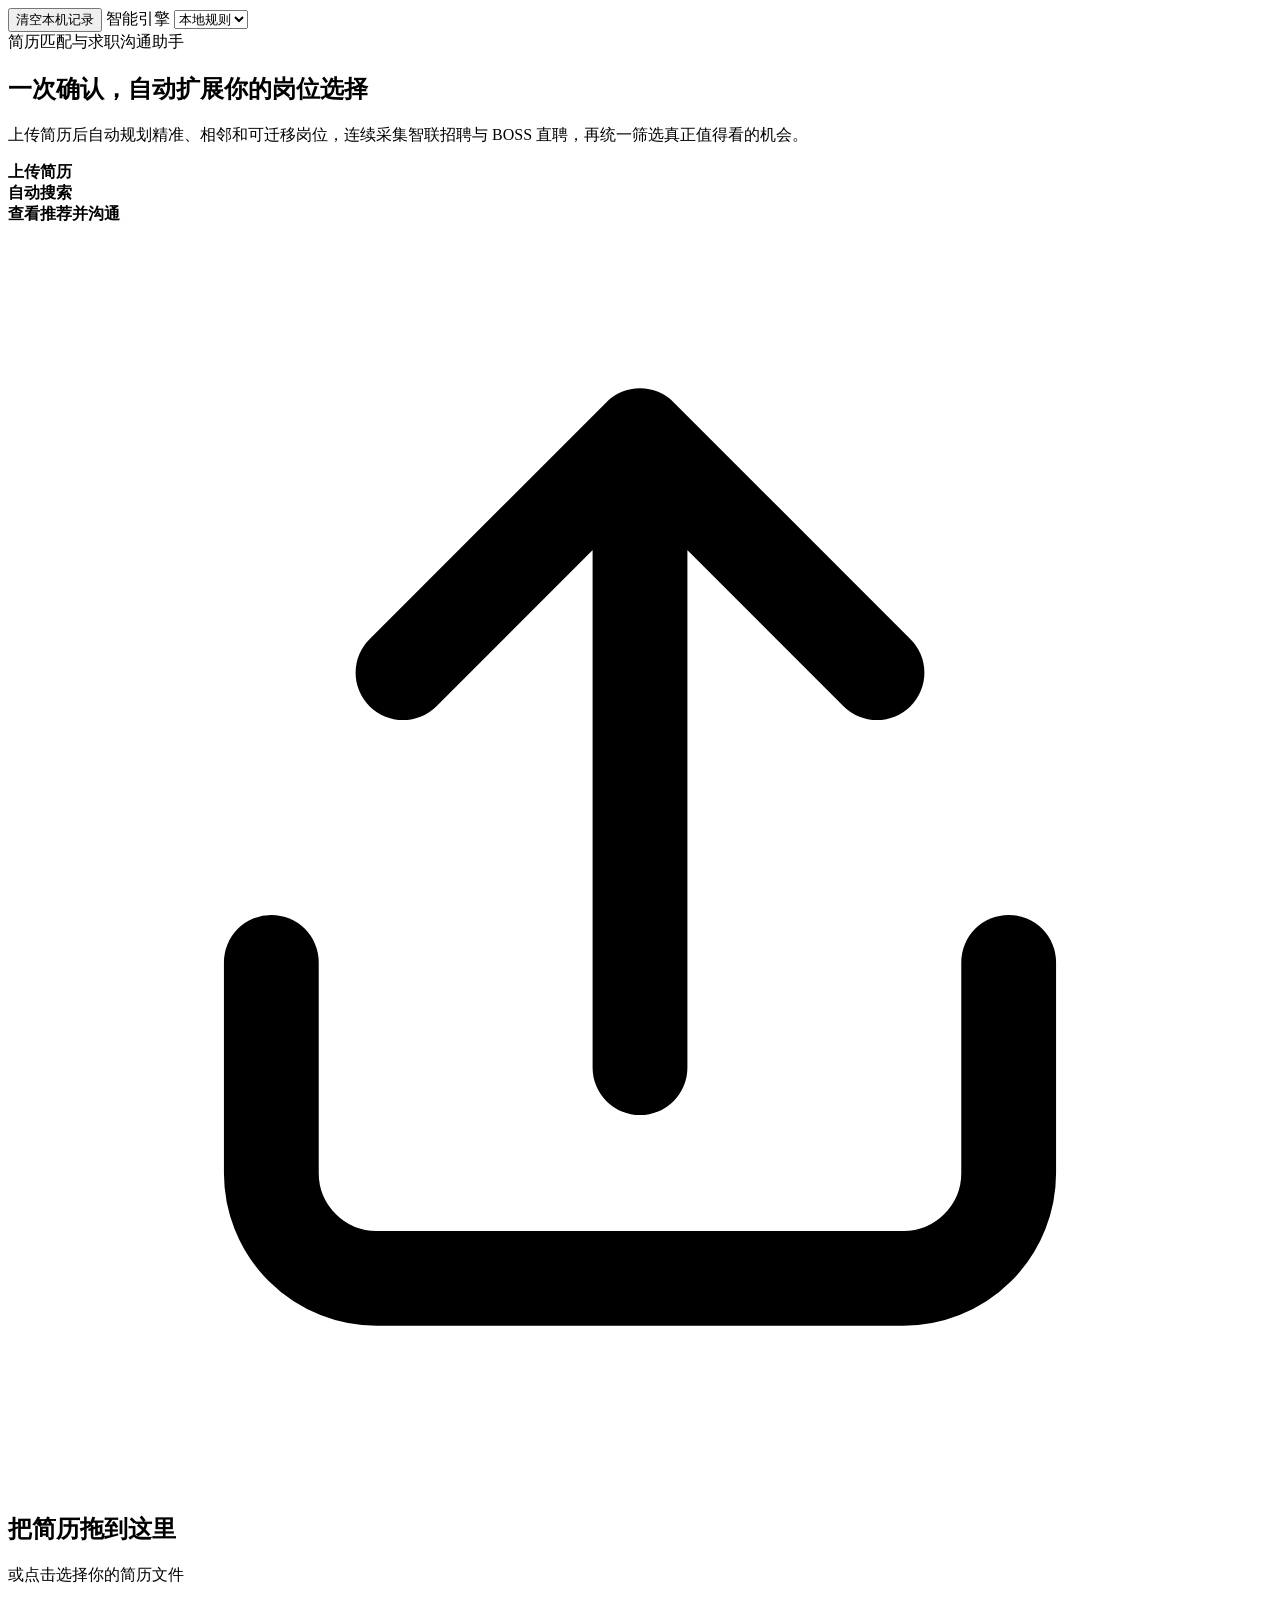
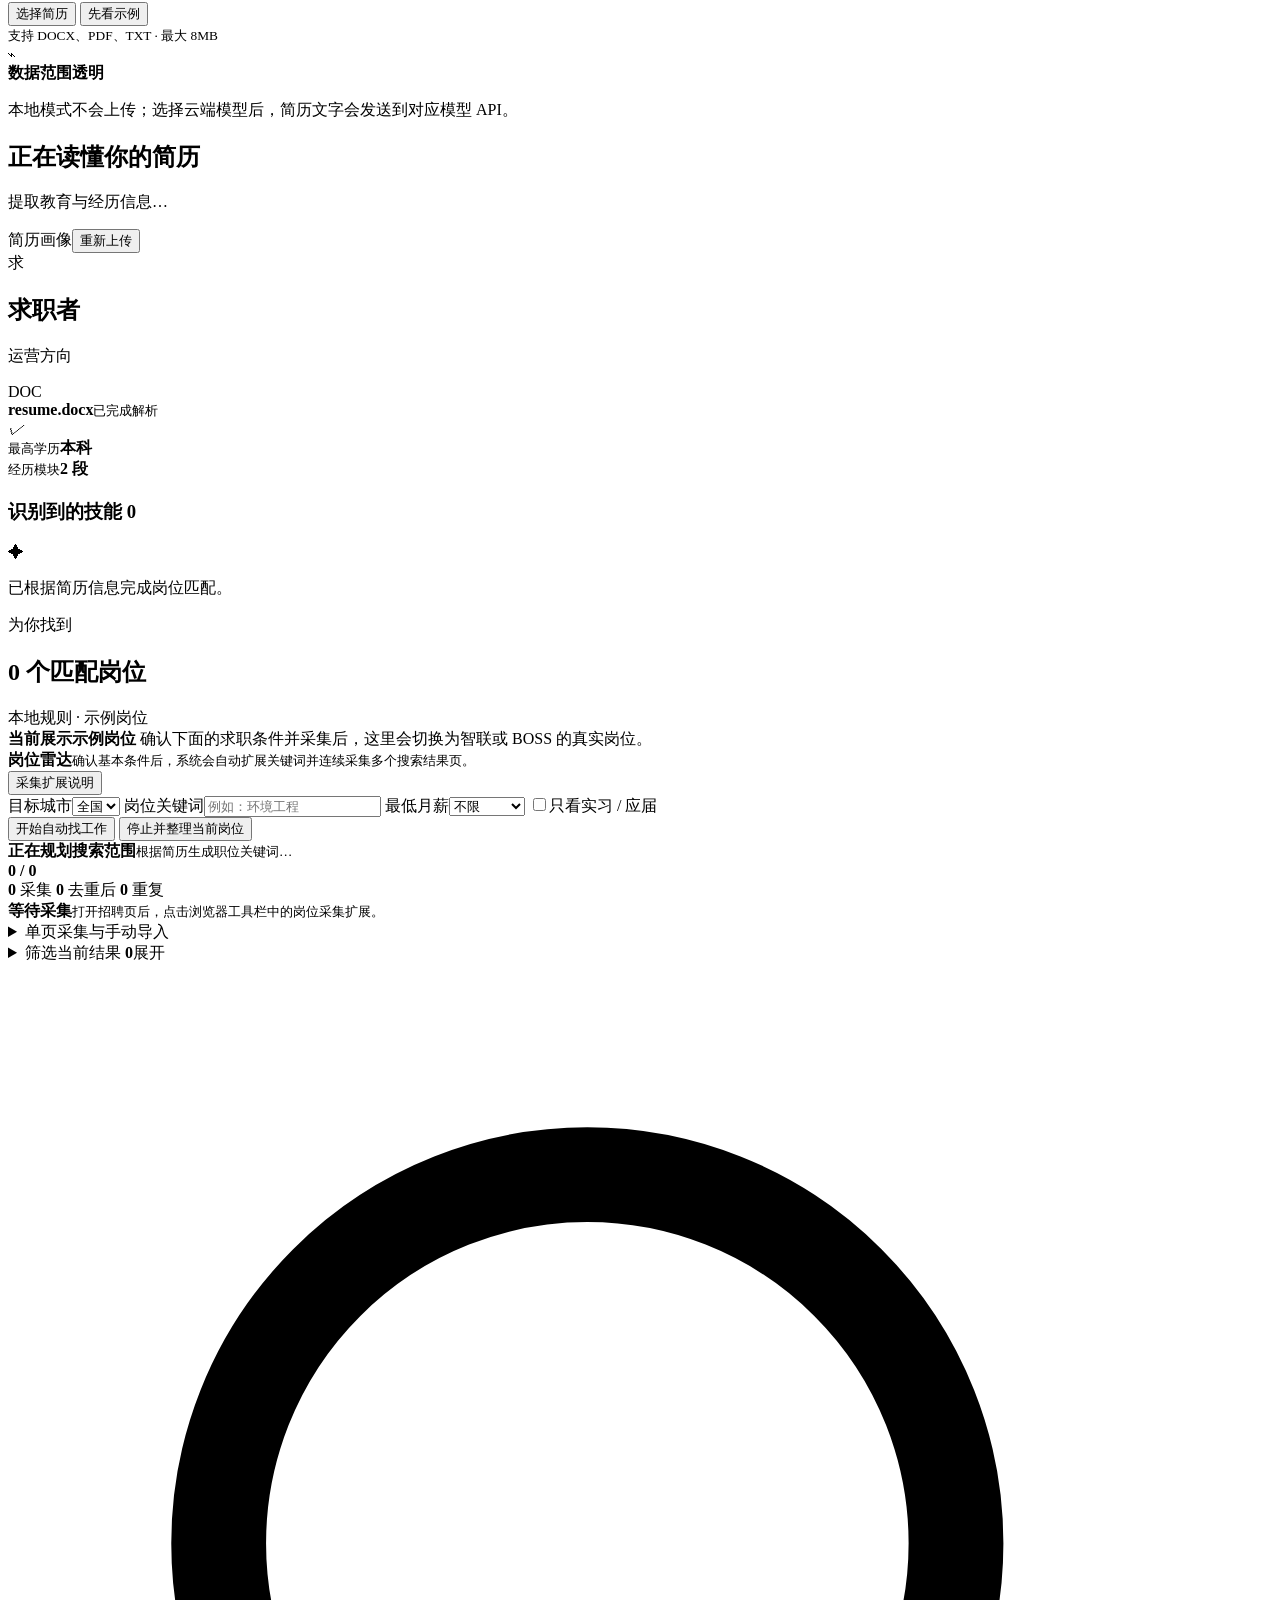
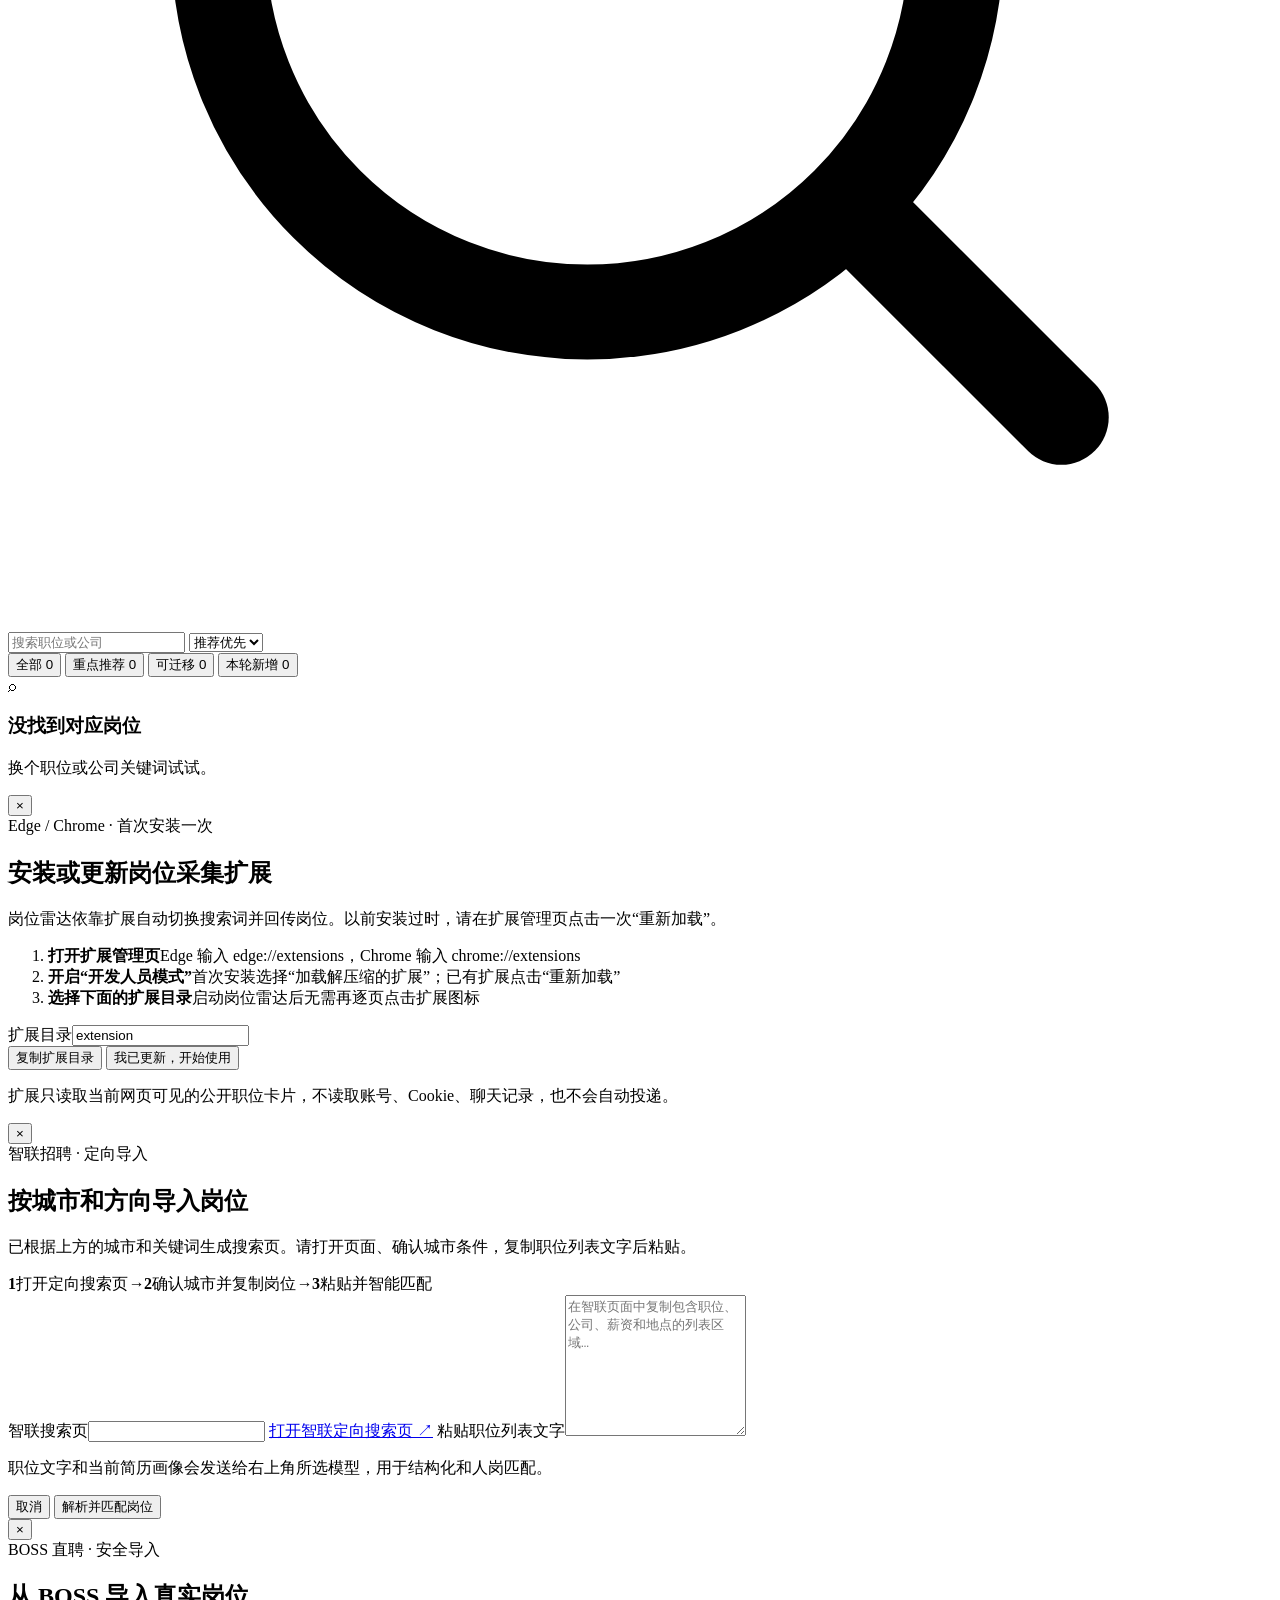
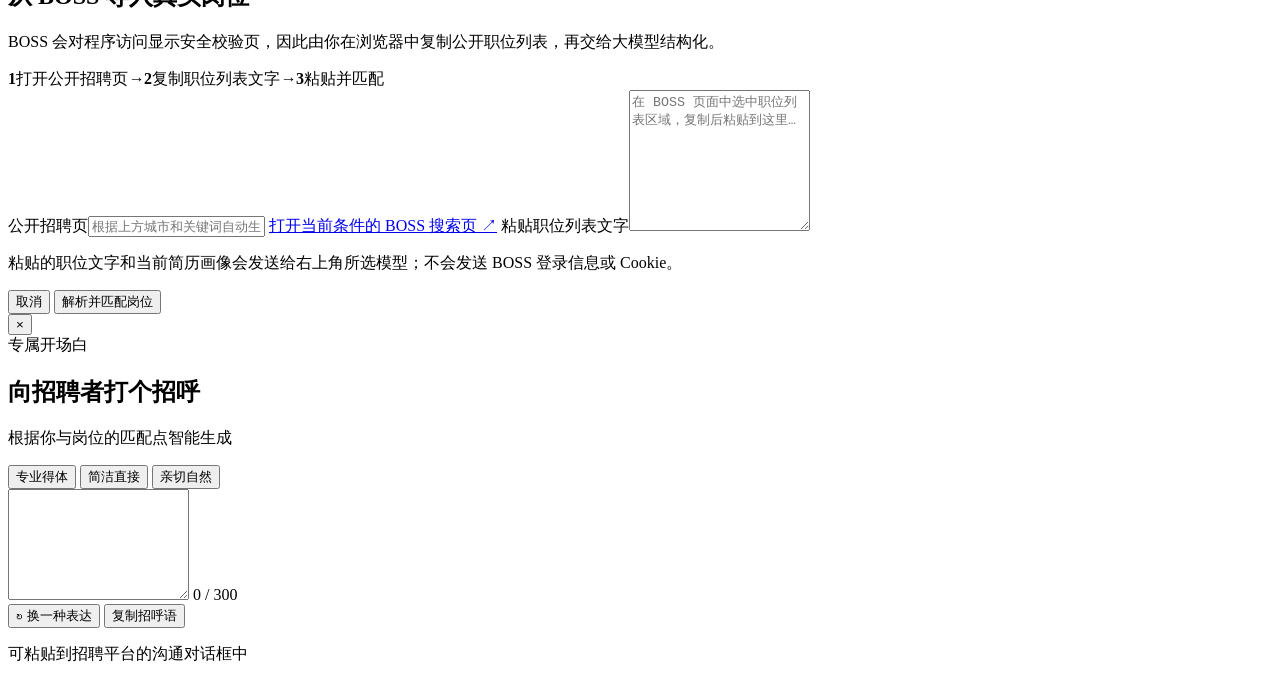
==== static/index.html @ e2d4c9f2 "初始提交：职得简历岗位匹配助手" ====
<!doctype html>
<html lang="zh-CN">
<head>
  <meta charset="UTF-8">
  <meta name="viewport" content="width=device-width, initial-scale=1.0">
  <meta name="description" content="上传简历，智能匹配岗位并生成招聘平台招呼语。">
  <title>职得 · 简历岗位匹配助手</title>
  <link rel="stylesheet" href="/styles.css">
</head>
<body>
  <header class="topbar">
    <button class="topbar-action hidden" id="clearWorkspace" type="button">清空本机记录</button>
    <label class="model-control" title="选择用于简历分析和文案生成的引擎">
      <span class="status-dot" id="modelStatusDot"></span>
      <span>智能引擎</span>
      <select id="providerSelect" aria-label="智能引擎">
        <option value="local">本地规则</option>
      </select>
    </label>
  </header>

  <main>
    <section class="hero" id="hero">
      <div class="eyebrow">简历匹配与求职沟通助手</div>
      <h1>一次确认，自动扩展你的岗位选择</h1>
      <p>上传简历后自动规划精准、相邻和可迁移岗位，连续采集智联招聘与 BOSS 直聘，再统一筛选真正值得看的机会。</p>
      <div class="steps" aria-label="使用步骤">
        <div class="step active"><b>上传简历</b></div>
        <i></i>
        <div class="step"><b>自动搜索</b></div>
        <i></i>
        <div class="step"><b>查看推荐并沟通</b></div>
      </div>
    </section>

    <section class="upload-shell" id="uploadSection">
      <div class="upload-card" id="dropZone">
        <input id="fileInput" type="file" accept=".docx,.pdf,.txt" hidden>
        <div class="upload-icon">
          <svg viewBox="0 0 24 24" fill="none" aria-hidden="true"><path d="M12 16V4m0 0L7.5 8.5M12 4l4.5 4.5M5 14v4a2 2 0 002 2h10a2 2 0 002-2v-4" stroke="currentColor" stroke-width="1.8" stroke-linecap="round" stroke-linejoin="round"/></svg>
        </div>
        <h2>把简历拖到这里</h2>
        <p>或点击选择你的简历文件</p>
        <div class="upload-actions">
          <button class="primary-button" id="chooseFile" type="button">选择简历</button>
          <button class="demo-button" id="tryDemo" type="button">先看示例</button>
        </div>
        <small>支持 DOCX、PDF、TXT · 最大 8MB</small>
      </div>
      <div class="privacy-strip">
        <span>⌁</span>
        <div><b>数据范围透明</b><p id="privacyText">本地模式不会上传；选择云端模型后，简历文字会发送到对应模型 API。</p></div>
      </div>
    </section>

    <section class="loading-panel hidden" id="loadingPanel" aria-live="polite">
      <div class="loader-orbit"><span></span></div>
      <h2>正在读懂你的简历</h2>
      <p id="loadingText">提取教育与经历信息…</p>
      <div class="loading-bar"><i></i></div>
    </section>

    <section class="workspace hidden" id="workspace">
      <aside class="profile-card">
        <div class="profile-topline"><span>简历画像</span><button id="replaceFile" type="button">重新上传</button></div>
        <div class="person">
          <div class="avatar" id="avatar">求</div>
          <div><h2 id="profileName">求职者</h2><p id="profileTarget">运营方向</p></div>
        </div>
        <div class="file-chip"><span id="fileType">DOC</span><div><b id="profileFile">resume.docx</b><small>已完成解析</small></div><i>✓</i></div>
        <div class="profile-grid">
          <div><small>最高学历</small><b id="profileEducation">本科</b></div>
          <div><small>经历模块</small><b><span id="experienceCount">2</span> 段</b></div>
        </div>
        <div class="profile-section">
          <h3>识别到的技能 <span id="skillCount">0</span></h3>
          <div class="skill-list" id="skillList"></div>
        </div>
        <div class="profile-tip"><span>✦</span><p id="profileTip">已根据简历信息完成岗位匹配。</p></div>
      </aside>

      <div class="results">
        <div class="results-header">
          <div><p>为你找到</p><h2><span id="jobCount">0</span> 个匹配岗位</h2></div>
          <div class="source-pill" id="enginePill"><span class="status-dot"></span> 本地规则 · 示例岗位</div>
        </div>
        <div class="source-notice sample" id="sourceNotice" role="status">
          <b>当前展示示例岗位</b>
          <span>确认下面的求职条件并采集后，这里会切换为智联或 BOSS 的真实岗位。</span>
        </div>
        <div class="live-source">
          <div class="live-source-head">
            <div><b>岗位雷达</b><small>确认基本条件后，系统会自动扩展关键词并连续采集多个搜索结果页。</small></div>
            <button class="text-button" id="showExtensionGuide" type="button">采集扩展说明</button>
          </div>
          <div class="preference-grid">
            <label><span>目标城市</span><select id="targetCity">
              <option value="全国">全国</option><option value="北京">北京</option><option value="上海">上海</option>
              <option value="广州">广州</option><option value="深圳">深圳</option><option value="杭州">杭州</option>
              <option value="成都">成都</option><option value="重庆">重庆</option><option value="武汉">武汉</option>
              <option value="南京">南京</option><option value="苏州">苏州</option><option value="天津">天津</option><option value="西安">西安</option>
            </select></label>
            <label><span>岗位关键词</span><input id="jobKeyword" placeholder="例如：环境工程"></label>
            <label><span>最低月薪</span><select id="minSalaryPreference">
              <option value="0">不限</option><option value="3">3K 以上</option><option value="5">5K 以上</option>
              <option value="8">8K 以上</option><option value="10">10K 以上</option><option value="15">15K 以上</option>
            </select></label>
            <label class="fresh-filter quick-filter"><input id="freshFilter" type="checkbox"><i></i><span>只看实习 / 应届</span></label>
          </div>
          <div class="radar-actions">
            <button class="radar-start-button" id="startRadar" type="button">开始自动找工作</button>
            <button class="secondary-button hidden" id="stopRadar" type="button">停止并整理当前岗位</button>
          </div>
        </div>
        <section class="radar-panel hidden" id="radarPanel" aria-live="polite">
          <div class="radar-progress-head">
            <div><b id="radarTitle">正在规划搜索范围</b><small id="radarDetail">根据简历生成职位关键词…</small></div>
            <strong id="radarProgressText">0 / 0</strong>
          </div>
          <div class="radar-progress"><i id="radarProgressBar"></i></div>
          <div class="radar-stats">
            <span><b id="radarCollected">0</b> 采集</span>
            <span><b id="radarUnique">0</b> 去重后</span>
            <span><b id="radarDuplicates">0</b> 重复</span>
          </div>
          <div class="radar-plan" id="radarPlan"></div>
        </section>
        <div class="capture-status hidden" id="captureStatus">
          <span class="capture-dot"></span>
          <div><b id="captureStatusTitle">等待采集</b><small id="captureStatusText">打开招聘页后，点击浏览器工具栏中的岗位采集扩展。</small></div>
        </div>
        <details class="manual-source">
          <summary>单页采集与手动导入</summary>
          <div class="single-capture-actions">
            <button class="zhaopin-button" id="discoverZhaopin" type="button">只采集当前智联搜索</button>
            <button class="boss-button" id="openBossImport" type="button">只采集当前 BOSS 搜索</button>
          </div>
          <div class="manual-actions">
            <button id="manualZhaopinText" type="button">粘贴智联职位文字</button>
            <button id="manualBossText" type="button">粘贴 BOSS 职位文字</button>
          </div>
          <div><label class="live-url"><input id="zhaopinUrl" placeholder="https://www.zhaopin.com/zhaopin/…/" aria-label="智联招聘公开职位列表页"></label><button id="importZhaopin" type="button">导入智联公开页</button></div>
        </details>
        <details class="filter-panel">
          <summary><span>筛选当前结果 <b id="activeFilterCount" class="hidden">0</b></span><span>展开</span></summary>
          <div class="filter-grid">
            <label><span>工作地点</span><select id="locationFilter"><option value="all">全部地点</option></select></label>
            <label><span>学历要求</span><select id="educationFilter"><option value="all">全部学历</option></select></label>
            <label><span>经验要求</span><select id="experienceFilter"><option value="all">全部经验</option></select></label>
            <button id="resetFilters" type="button">重置结果筛选</button>
          </div>
        </details>
        <div class="toolbar">
          <label class="search-box">
            <svg viewBox="0 0 24 24" fill="none" aria-hidden="true"><circle cx="11" cy="11" r="7" stroke="currentColor" stroke-width="1.8"/><path d="M16 16l4 4" stroke="currentColor" stroke-width="1.8" stroke-linecap="round"/></svg>
            <input id="searchInput" placeholder="搜索职位或公司" aria-label="搜索职位或公司">
          </label>
          <select id="sortSelect" aria-label="结果排序"><option value="score">推荐优先</option><option value="latest">最近采集</option></select>
        </div>
        <div class="result-tabs" id="resultTabs" aria-label="岗位分组">
          <button class="active" data-view="all" type="button">全部 <span id="allJobCount">0</span></button>
          <button data-view="strong" type="button">重点推荐 <span id="strongJobCount">0</span></button>
          <button data-view="transferable" type="button">可迁移 <span id="transferJobCount">0</span></button>
          <button data-view="new" type="button">本轮新增 <span id="newJobCount">0</span></button>
        </div>
        <div class="job-list" id="jobList"></div>
        <div class="empty-state hidden" id="emptyState"><span>⌕</span><h3>没找到对应岗位</h3><p id="emptyHint">换个职位或公司关键词试试。</p></div>
      </div>
    </section>
  </main>

  <div class="toast" id="toast" role="status"></div>

  <div class="modal-backdrop hidden" id="extensionModal" role="dialog" aria-modal="true" aria-labelledby="extensionModalTitle">
    <div class="modal extension-modal">
      <button class="modal-close" id="extensionModalClose" type="button" aria-label="关闭扩展说明">×</button>
      <div class="modal-kicker extension-kicker">Edge / Chrome · 首次安装一次</div>
      <h2 id="extensionModalTitle">安装或更新岗位采集扩展</h2>
      <p class="modal-subtitle">岗位雷达依靠扩展自动切换搜索词并回传岗位。以前安装过时，请在扩展管理页点击一次“重新加载”。</p>
      <ol class="extension-steps">
        <li><b>打开扩展管理页</b><span>Edge 输入 edge://extensions，Chrome 输入 chrome://extensions</span></li>
        <li><b>开启“开发人员模式”</b><span>首次安装选择“加载解压缩的扩展”；已有扩展点击“重新加载”</span></li>
        <li><b>选择下面的扩展目录</b><span>启动岗位雷达后无需再逐页点击扩展图标</span></li>
      </ol>
      <label class="extension-path"><span>扩展目录</span><input id="extensionPath" readonly value="extension"></label>
      <div class="modal-actions">
        <button class="secondary-button" id="copyExtensionPath" type="button">复制扩展目录</button>
        <button class="primary-button" id="extensionInstalled" type="button">我已更新，开始使用</button>
      </div>
      <p class="boss-privacy">扩展只读取当前网页可见的公开职位卡片，不读取账号、Cookie、聊天记录，也不会自动投递。</p>
    </div>
  </div>

  <div class="modal-backdrop hidden" id="zhaopinModal" role="dialog" aria-modal="true" aria-labelledby="zhaopinModalTitle">
    <div class="modal boss-modal">
      <button class="modal-close" id="zhaopinModalClose" type="button" aria-label="关闭智联导入">×</button>
      <div class="modal-kicker zhaopin-kicker">智联招聘 · 定向导入</div>
      <h2 id="zhaopinModalTitle">按城市和方向导入岗位</h2>
      <p class="modal-subtitle">已根据上方的城市和关键词生成搜索页。请打开页面、确认城市条件，复制职位列表文字后粘贴。</p>
      <div class="boss-steps zhaopin-steps">
        <span><b>1</b>打开定向搜索页</span><i>→</i><span><b>2</b>确认城市并复制岗位</span><i>→</i><span><b>3</b>粘贴并智能匹配</span>
      </div>
      <label class="boss-field"><span>智联搜索页</span><input id="zhaopinSearchUrl" readonly></label>
      <a class="open-boss-link zhaopin-link" id="openZhaopinSearch" href="#" target="_blank" rel="noopener">打开智联定向搜索页 ↗</a>
      <label class="boss-field"><span>粘贴职位列表文字</span><textarea id="zhaopinPageText" rows="9" placeholder="在智联页面中复制包含职位、公司、薪资和地点的列表区域…"></textarea></label>
      <p class="boss-privacy">职位文字和当前简历画像会发送给右上角所选模型，用于结构化和人岗匹配。</p>
      <div class="modal-actions">
        <button class="secondary-button" id="cancelZhaopinImport" type="button">取消</button>
        <button class="primary-button zhaopin-confirm" id="confirmZhaopinImport" type="button">解析并匹配岗位</button>
      </div>
    </div>
  </div>

  <div class="modal-backdrop hidden" id="bossModal" role="dialog" aria-modal="true" aria-labelledby="bossModalTitle">
    <div class="modal boss-modal">
      <button class="modal-close" id="bossModalClose" type="button" aria-label="关闭 BOSS 导入">×</button>
      <div class="modal-kicker">BOSS 直聘 · 安全导入</div>
      <h2 id="bossModalTitle">从 BOSS 导入真实岗位</h2>
      <p class="modal-subtitle">BOSS 会对程序访问显示安全校验页，因此由你在浏览器中复制公开职位列表，再交给大模型结构化。</p>
      <div class="boss-steps">
        <span><b>1</b>打开公开招聘页</span><i>→</i><span><b>2</b>复制职位列表文字</span><i>→</i><span><b>3</b>粘贴并匹配</span>
      </div>
      <label class="boss-field"><span>公开招聘页</span><input id="bossUrl" placeholder="根据上方城市和关键词自动生成"></label>
      <a class="open-boss-link" id="openBossPage" href="#" target="_blank" rel="noopener">打开当前条件的 BOSS 搜索页 ↗</a>
      <label class="boss-field"><span>粘贴职位列表文字</span><textarea id="bossPageText" rows="9" placeholder="在 BOSS 页面中选中职位列表区域，复制后粘贴到这里…"></textarea></label>
      <p class="boss-privacy">粘贴的职位文字和当前简历画像会发送给右上角所选模型；不会发送 BOSS 登录信息或 Cookie。</p>
      <div class="modal-actions">
        <button class="secondary-button" id="cancelBossImport" type="button">取消</button>
        <button class="primary-button boss-confirm" id="confirmBossImport" type="button">解析并匹配岗位</button>
      </div>
    </div>
  </div>

  <div class="modal-backdrop hidden" id="greetingModal" role="dialog" aria-modal="true" aria-labelledby="modalTitle">
    <div class="modal">
      <button class="modal-close" id="modalClose" type="button" aria-label="关闭">×</button>
      <div class="modal-kicker">专属开场白</div>
      <h2 id="modalTitle">向招聘者打个招呼</h2>
      <p class="modal-subtitle" id="modalJob">根据你与岗位的匹配点智能生成</p>
      <div class="tone-tabs" id="toneTabs">
        <button class="active" data-tone="professional">专业得体</button>
        <button data-tone="direct">简洁直接</button>
        <button data-tone="warm">亲切自然</button>
      </div>
      <div class="greeting-editor">
        <textarea id="greetingText" rows="7" maxlength="300"></textarea>
        <span id="charCount">0 / 300</span>
      </div>
      <div class="match-basis" id="matchBasis"></div>
      <div class="modal-actions">
        <button class="secondary-button" id="regenerate" type="button">↻ 换一种表达</button>
        <button class="primary-button copy-button" id="copyGreeting" type="button">复制招呼语</button>
      </div>
      <p class="platform-note" id="platformNote">可粘贴到招聘平台的沟通对话框中</p>
    </div>
  </div>

  <script src="/app.js"></script>
</body>
</html>
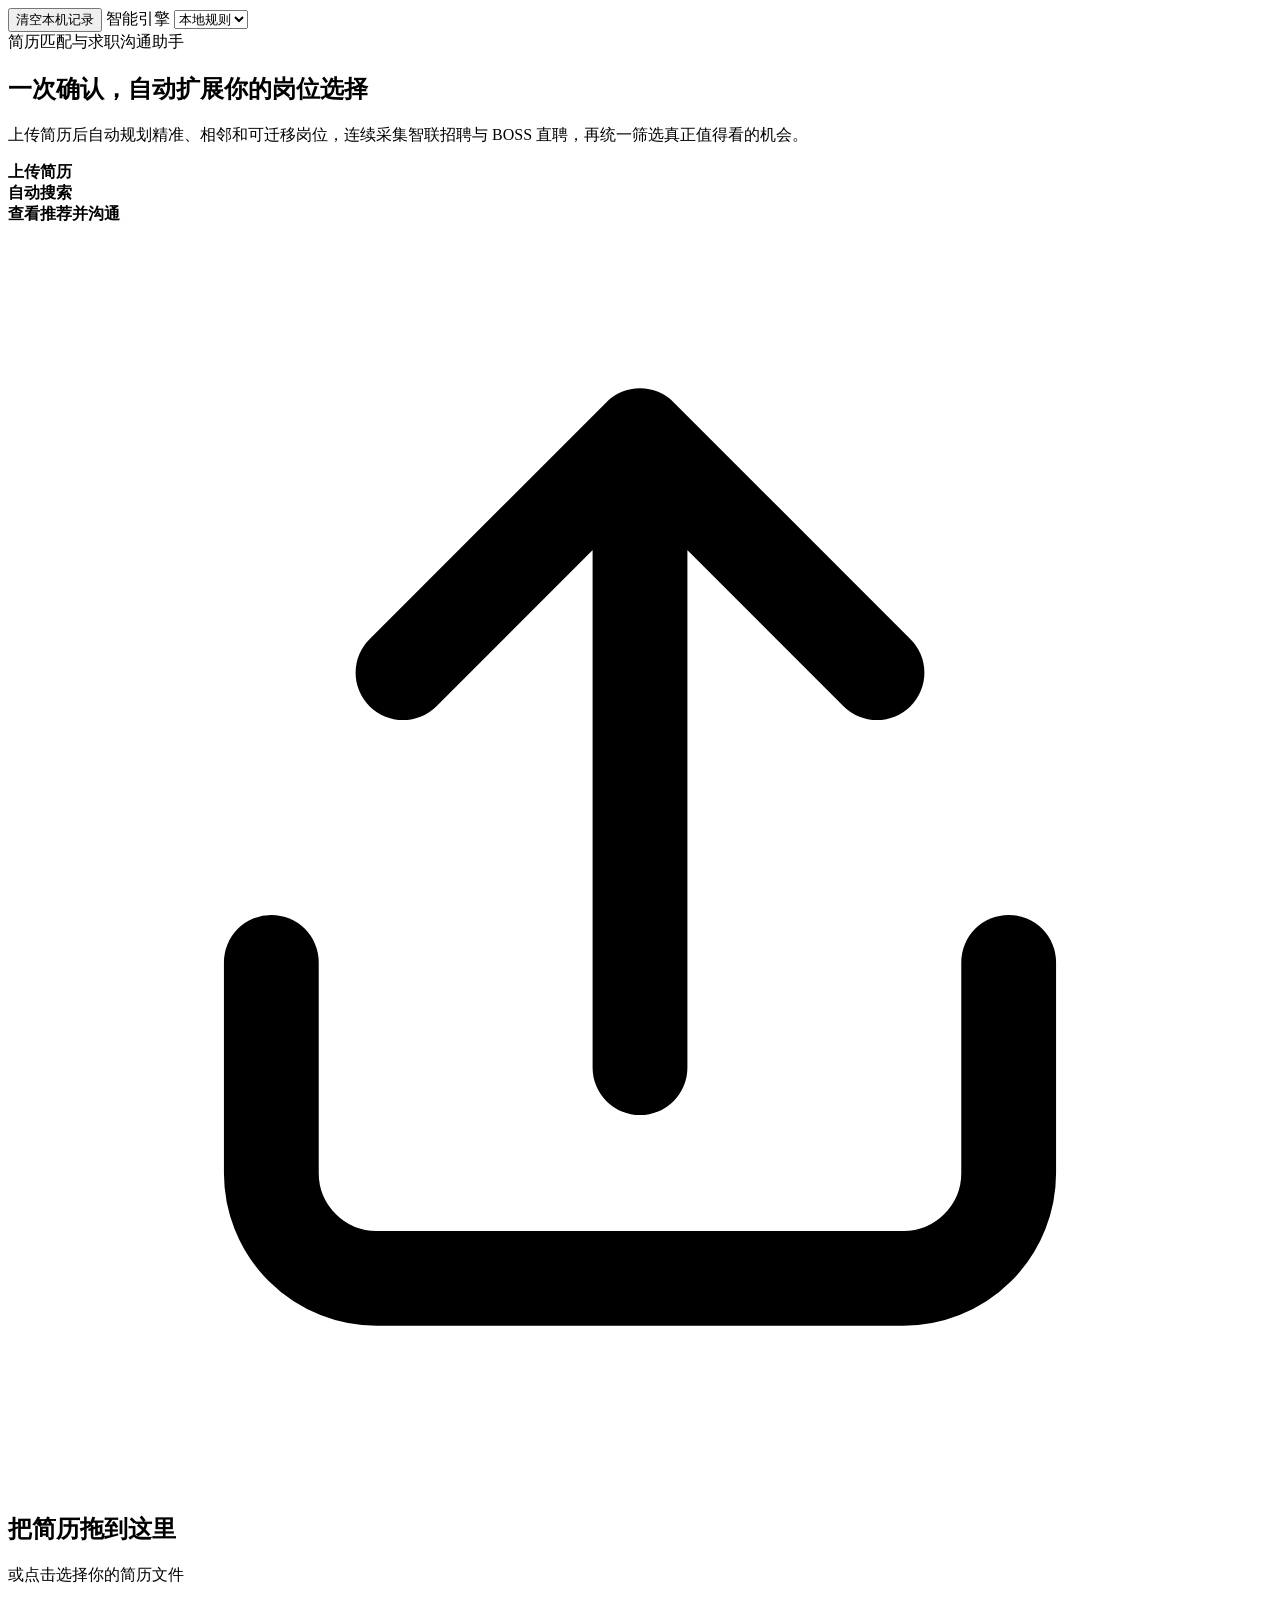
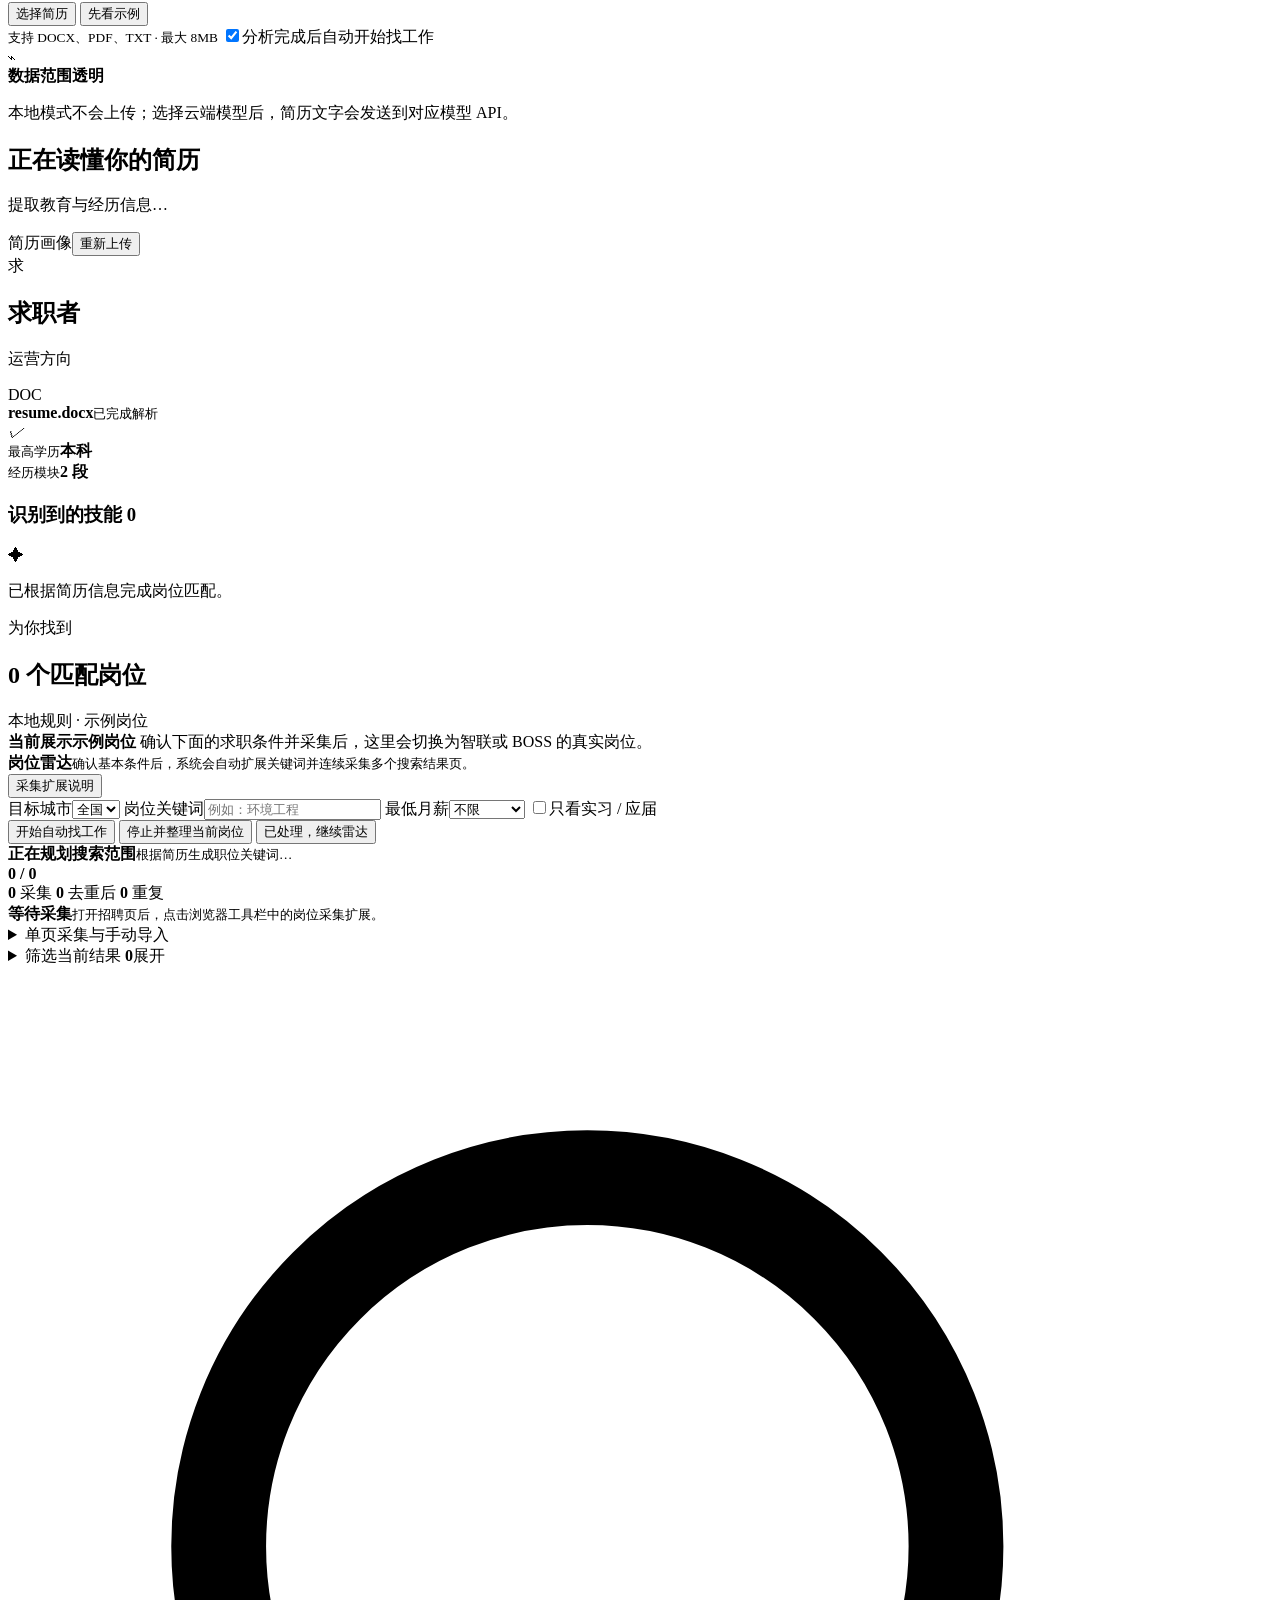
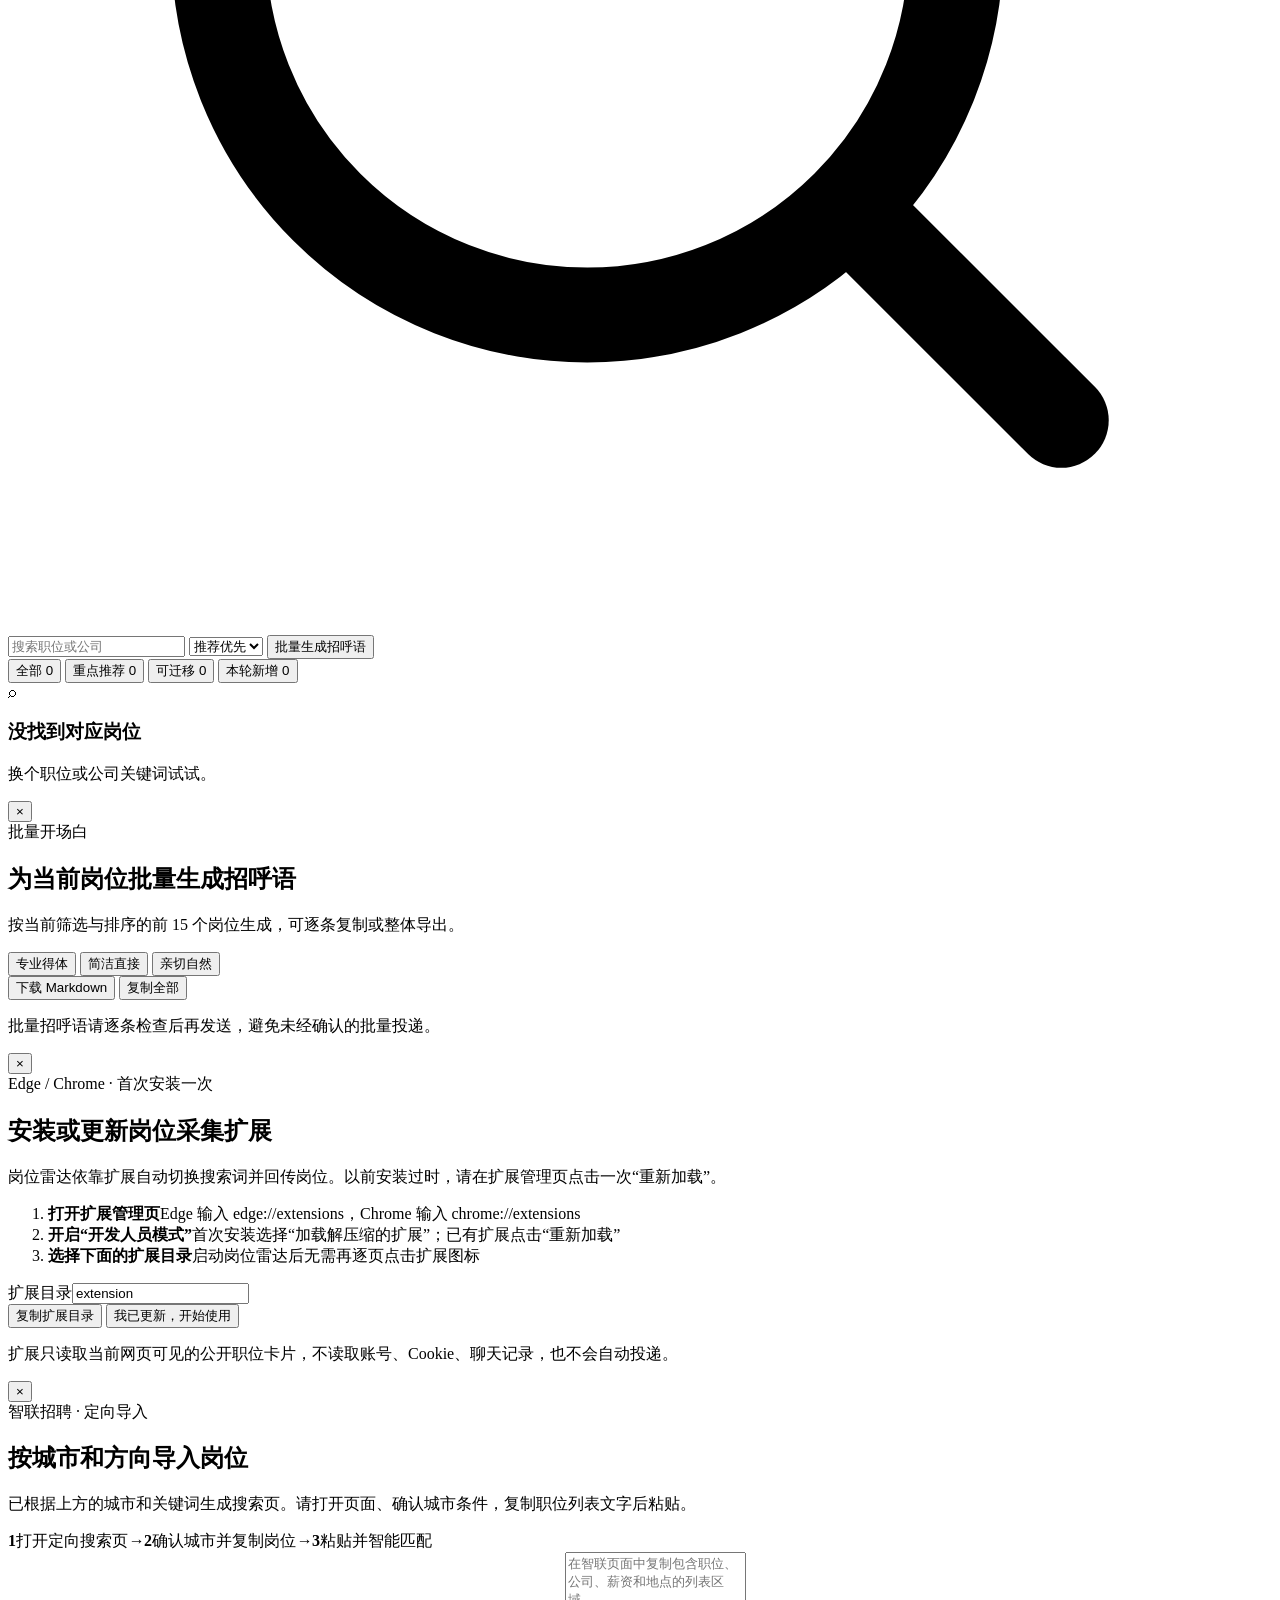
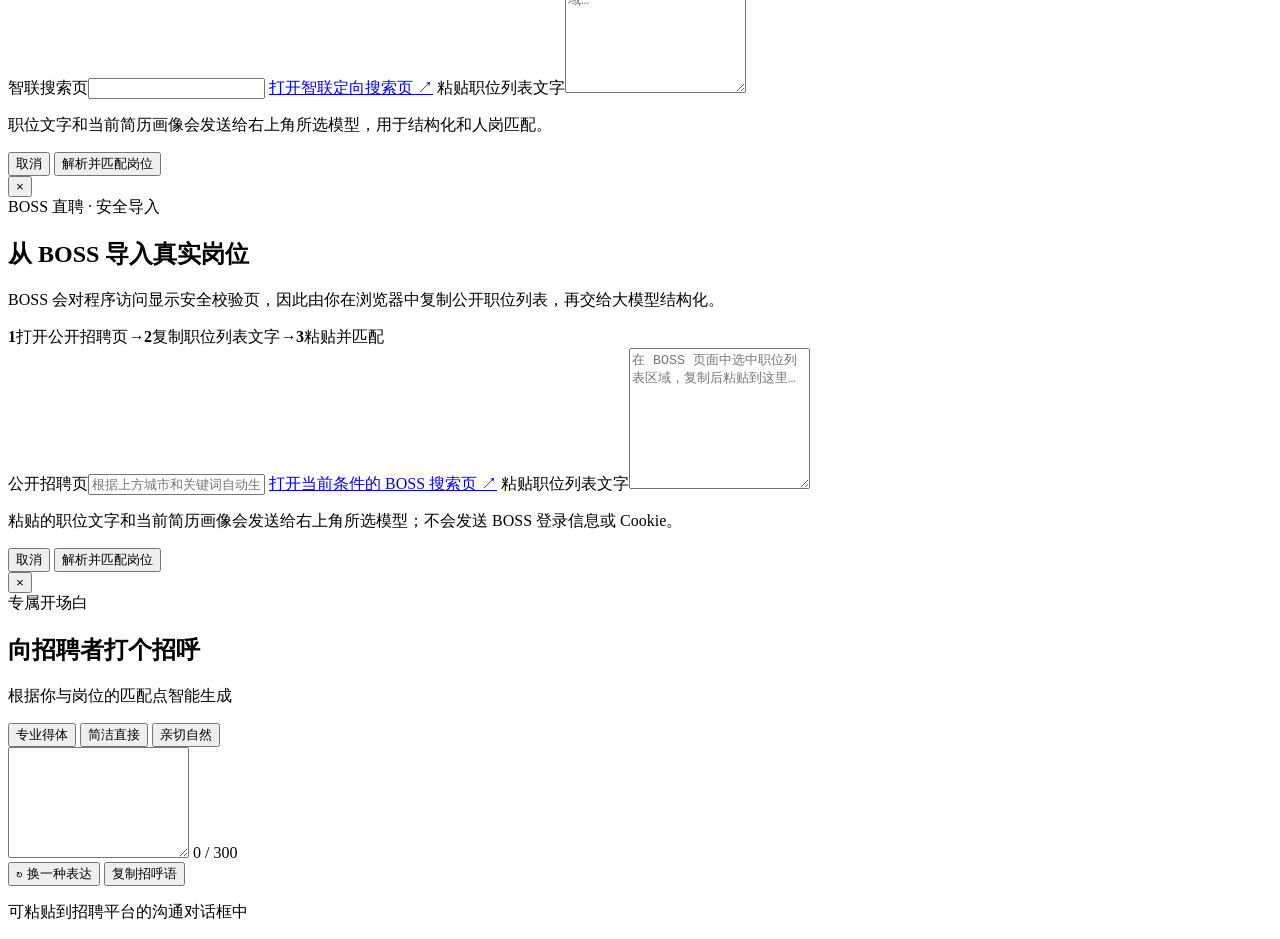
==== commit 2d62205d: "自动化增强：分析后自动续跑、批量招呼语、验证码阻塞恢复 - 上传/示例分析后可勾选自动启动岗位雷达，预开窗口规避弹窗拦截 - 新增 /api/greetings 批量招呼语接口（单次 LLM 调用，失" ====
--- a/static/index.html
+++ b/static/index.html
@@ -46,6 +46,7 @@
           <button class="demo-button" id="tryDemo" type="button">先看示例</button>
         </div>
         <small>支持 DOCX、PDF、TXT · 最大 8MB</small>
+        <label class="auto-radar-option"><input id="autoStartRadar" type="checkbox" checked><span>分析完成后自动开始找工作</span></label>
       </div>
       <div class="privacy-strip">
         <span>⌁</span>
@@ -110,6 +111,7 @@
           <div class="radar-actions">
             <button class="radar-start-button" id="startRadar" type="button">开始自动找工作</button>
             <button class="secondary-button hidden" id="stopRadar" type="button">停止并整理当前岗位</button>
+            <button class="secondary-button hidden" id="resumeRadar" type="button">已处理，继续雷达</button>
           </div>
         </div>
         <section class="radar-panel hidden" id="radarPanel" aria-live="polite">
@@ -156,6 +158,7 @@
             <input id="searchInput" placeholder="搜索职位或公司" aria-label="搜索职位或公司">
           </label>
           <select id="sortSelect" aria-label="结果排序"><option value="score">推荐优先</option><option value="latest">最近采集</option></select>
+          <button class="batch-greeting-button" id="batchGreeting" type="button">批量生成招呼语</button>
         </div>
         <div class="result-tabs" id="resultTabs" aria-label="岗位分组">
           <button class="active" data-view="all" type="button">全部 <span id="allJobCount">0</span></button>
@@ -170,6 +173,26 @@
   </main>
 
   <div class="toast" id="toast" role="status"></div>
+
+  <div class="modal-backdrop hidden" id="batchGreetingModal" role="dialog" aria-modal="true" aria-labelledby="batchGreetingTitle">
+    <div class="modal batch-greeting-modal">
+      <button class="modal-close" id="batchGreetingModalClose" type="button" aria-label="关闭">×</button>
+      <div class="modal-kicker">批量开场白</div>
+      <h2 id="batchGreetingTitle">为当前岗位批量生成招呼语</h2>
+      <p class="modal-subtitle" id="batchGreetingSubtitle">按当前筛选与排序的前 15 个岗位生成，可逐条复制或整体导出。</p>
+      <div class="tone-tabs" id="batchToneTabs">
+        <button class="active" data-tone="professional">专业得体</button>
+        <button data-tone="direct">简洁直接</button>
+        <button data-tone="warm">亲切自然</button>
+      </div>
+      <div class="batch-greeting-list" id="batchGreetingList"></div>
+      <div class="modal-actions">
+        <button class="secondary-button" id="downloadGreetings" type="button">下载 Markdown</button>
+        <button class="primary-button copy-button" id="copyAllGreetings" type="button">复制全部</button>
+      </div>
+      <p class="platform-note">批量招呼语请逐条检查后再发送，避免未经确认的批量投递。</p>
+    </div>
+  </div>
 
   <div class="modal-backdrop hidden" id="extensionModal" role="dialog" aria-modal="true" aria-labelledby="extensionModalTitle">
     <div class="modal extension-modal">
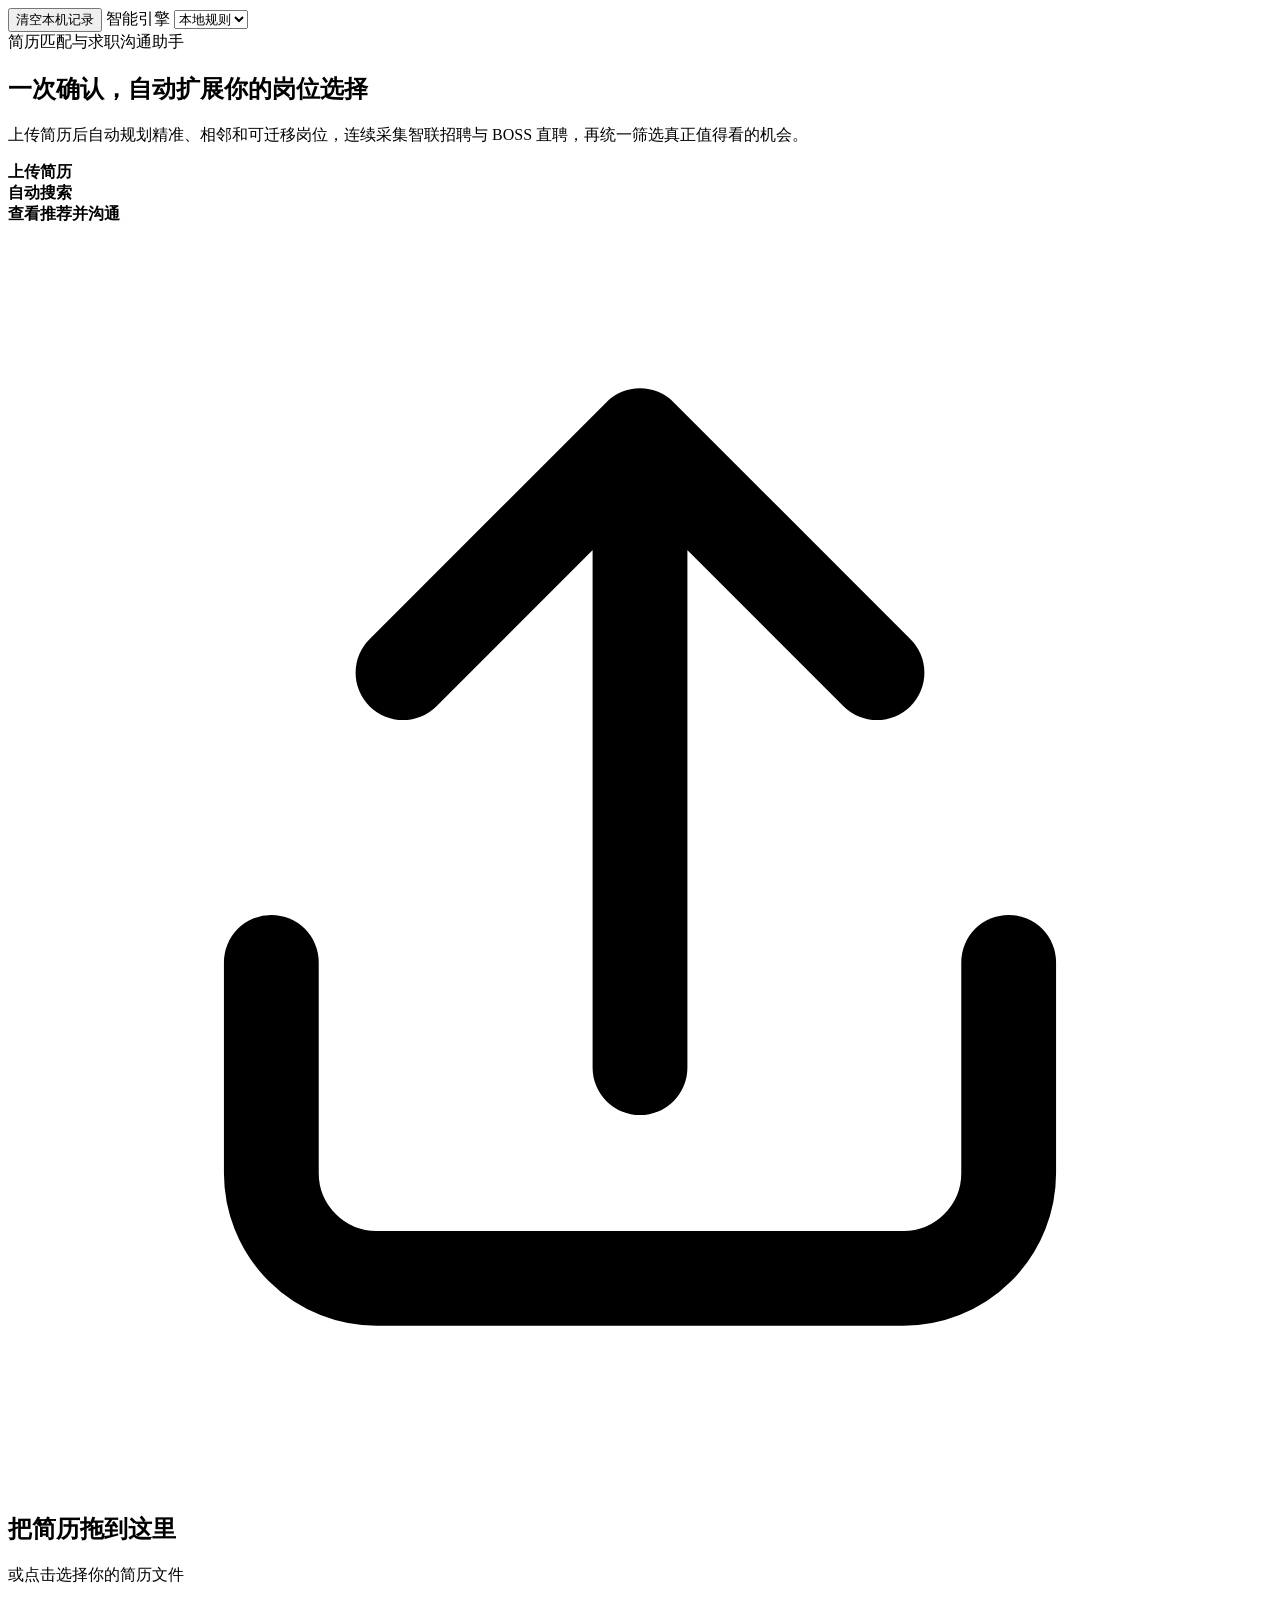
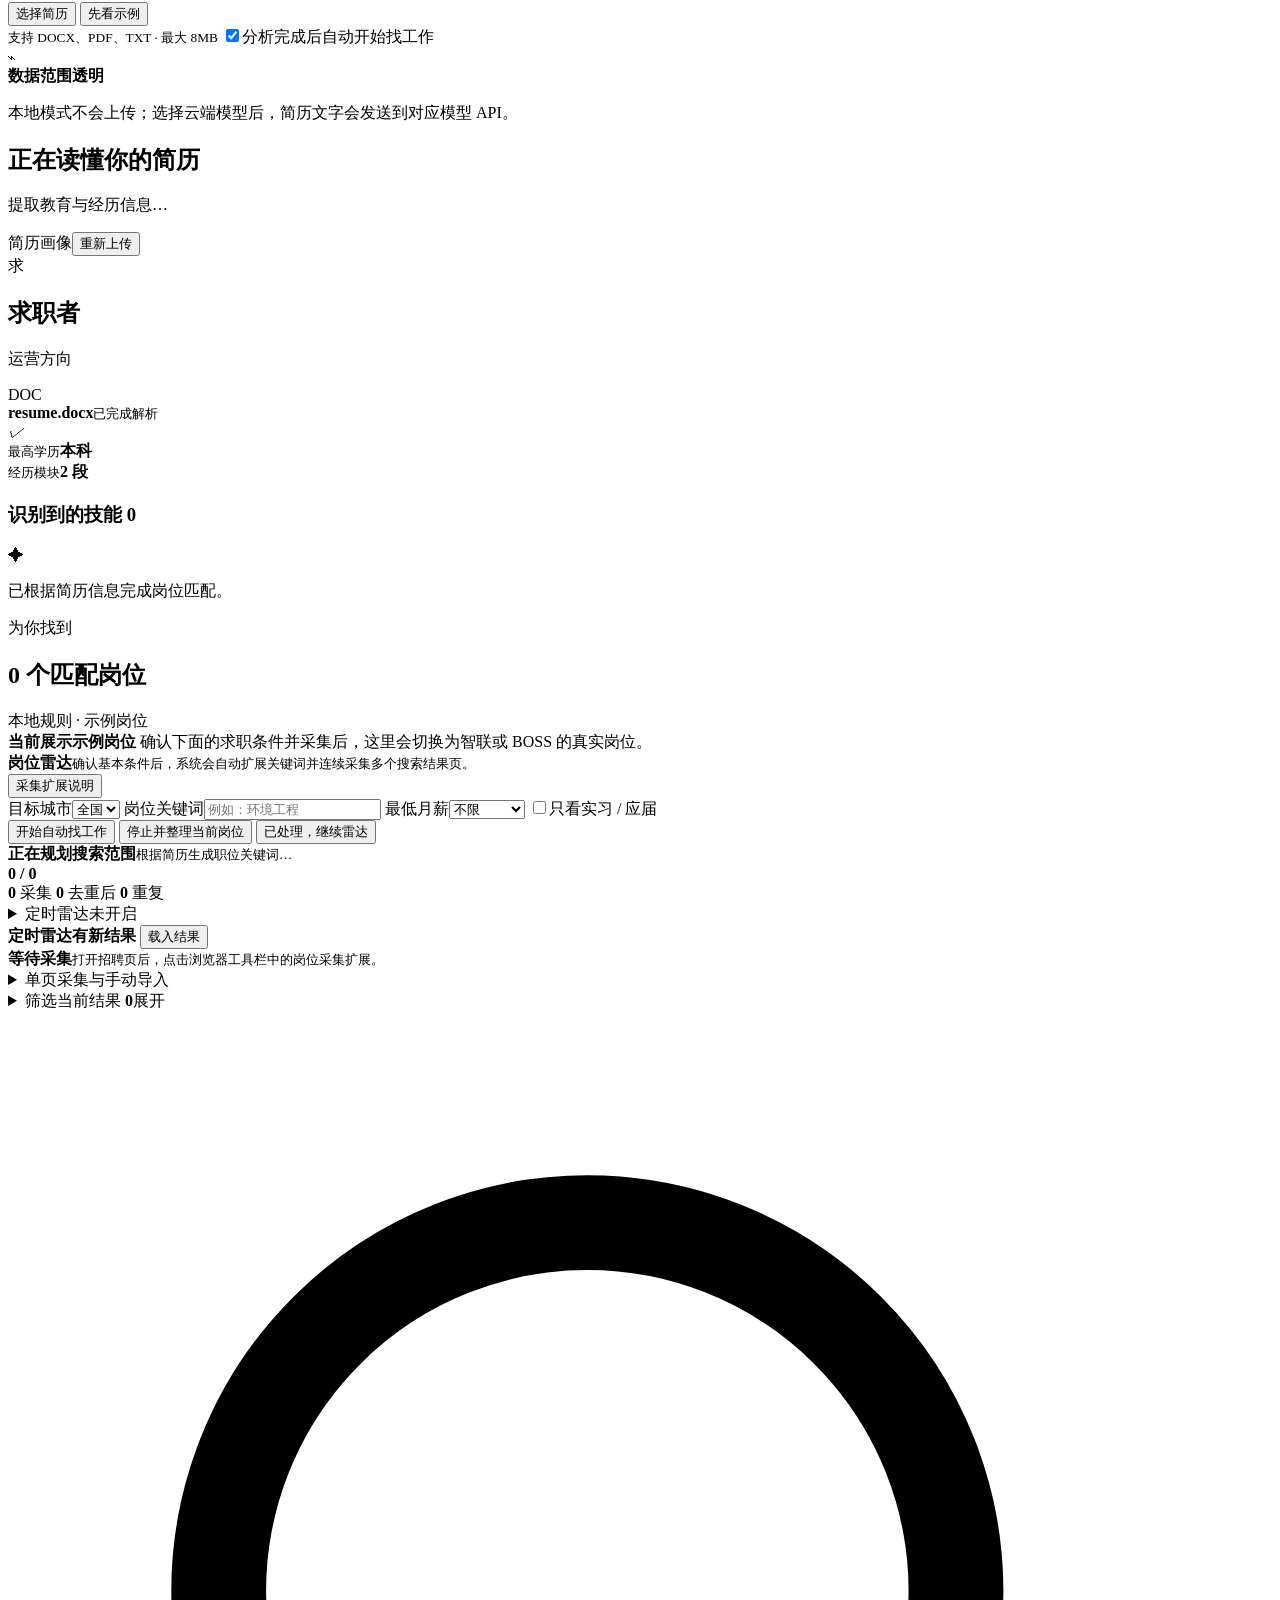
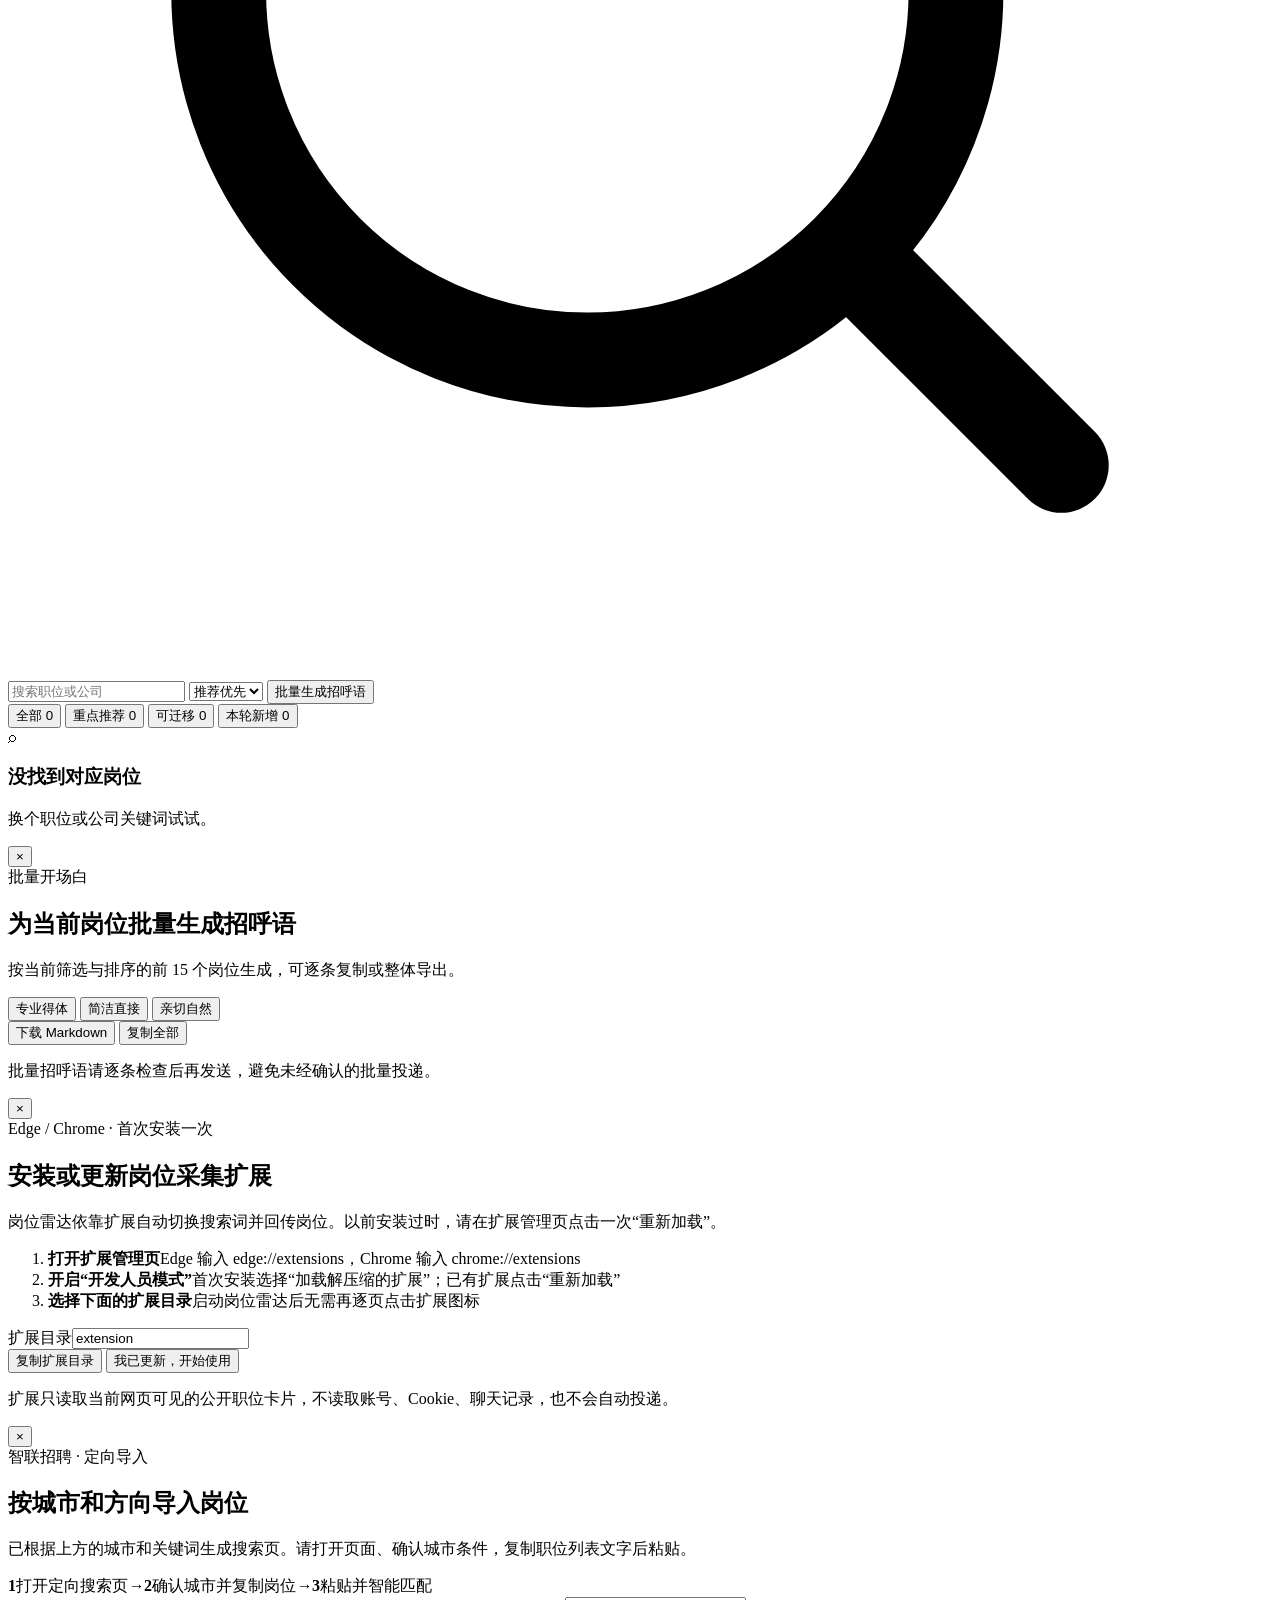
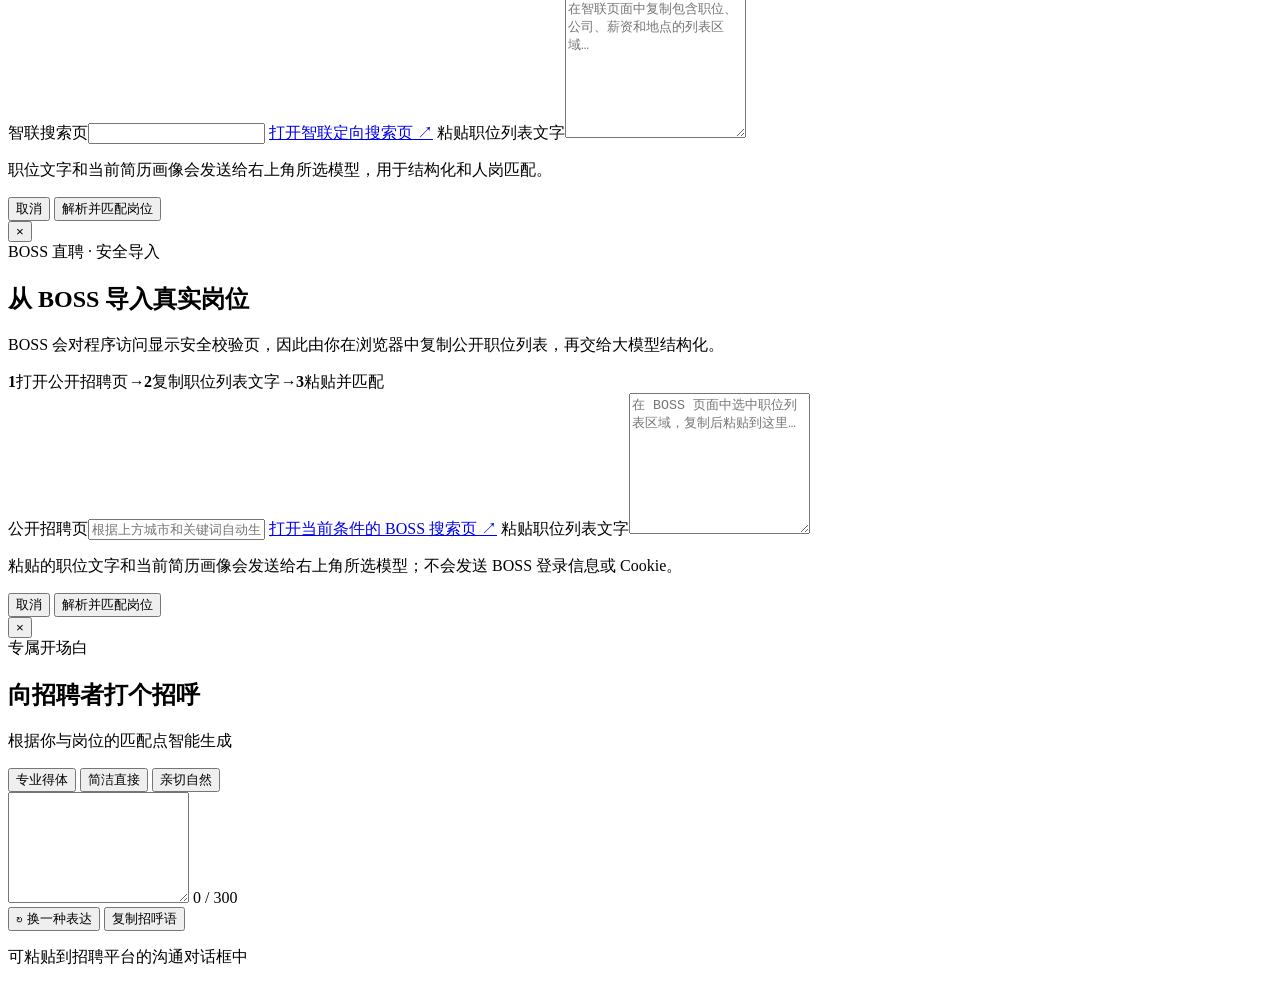
==== commit 47639762: "定时雷达：每日自动采集 + 新岗位桌面通知 - 服务端：雷达会话/定时配置/上一轮结果持久化到 data/radar_store.json（重启不丢） - 新增 /api/radar/schedule" ====
--- a/static/index.html
+++ b/static/index.html
@@ -127,6 +127,20 @@
           </div>
           <div class="radar-plan" id="radarPlan"></div>
         </section>
+        <details class="schedule-panel">
+          <summary><span>定时雷达</span><span id="scheduleState">未开启</span></summary>
+          <div class="schedule-controls">
+            <label><span>每日运行时间</span><input type="time" id="scheduleTime" value="09:00"></label>
+            <label class="schedule-toggle"><input id="scheduleEnabled" type="checkbox"><span>每天自动跑一轮，发现新岗位会通知</span></label>
+            <button class="secondary-button" id="saveSchedule" type="button">保存定时设置</button>
+          </div>
+          <p class="schedule-hint">开启后，只要浏览器在你设定的时间处于运行状态，就会自动采集并匹配新岗位；完成后扩展会发桌面通知。</p>
+        </details>
+        <div class="scheduled-result hidden" id="scheduledResult" role="status">
+          <b id="scheduledResultTitle">定时雷达有新结果</b>
+          <span id="scheduledResultText"></span>
+          <button id="loadScheduledResults" type="button">载入结果</button>
+        </div>
         <div class="capture-status hidden" id="captureStatus">
           <span class="capture-dot"></span>
           <div><b id="captureStatusTitle">等待采集</b><small id="captureStatusText">打开招聘页后，点击浏览器工具栏中的岗位采集扩展。</small></div>
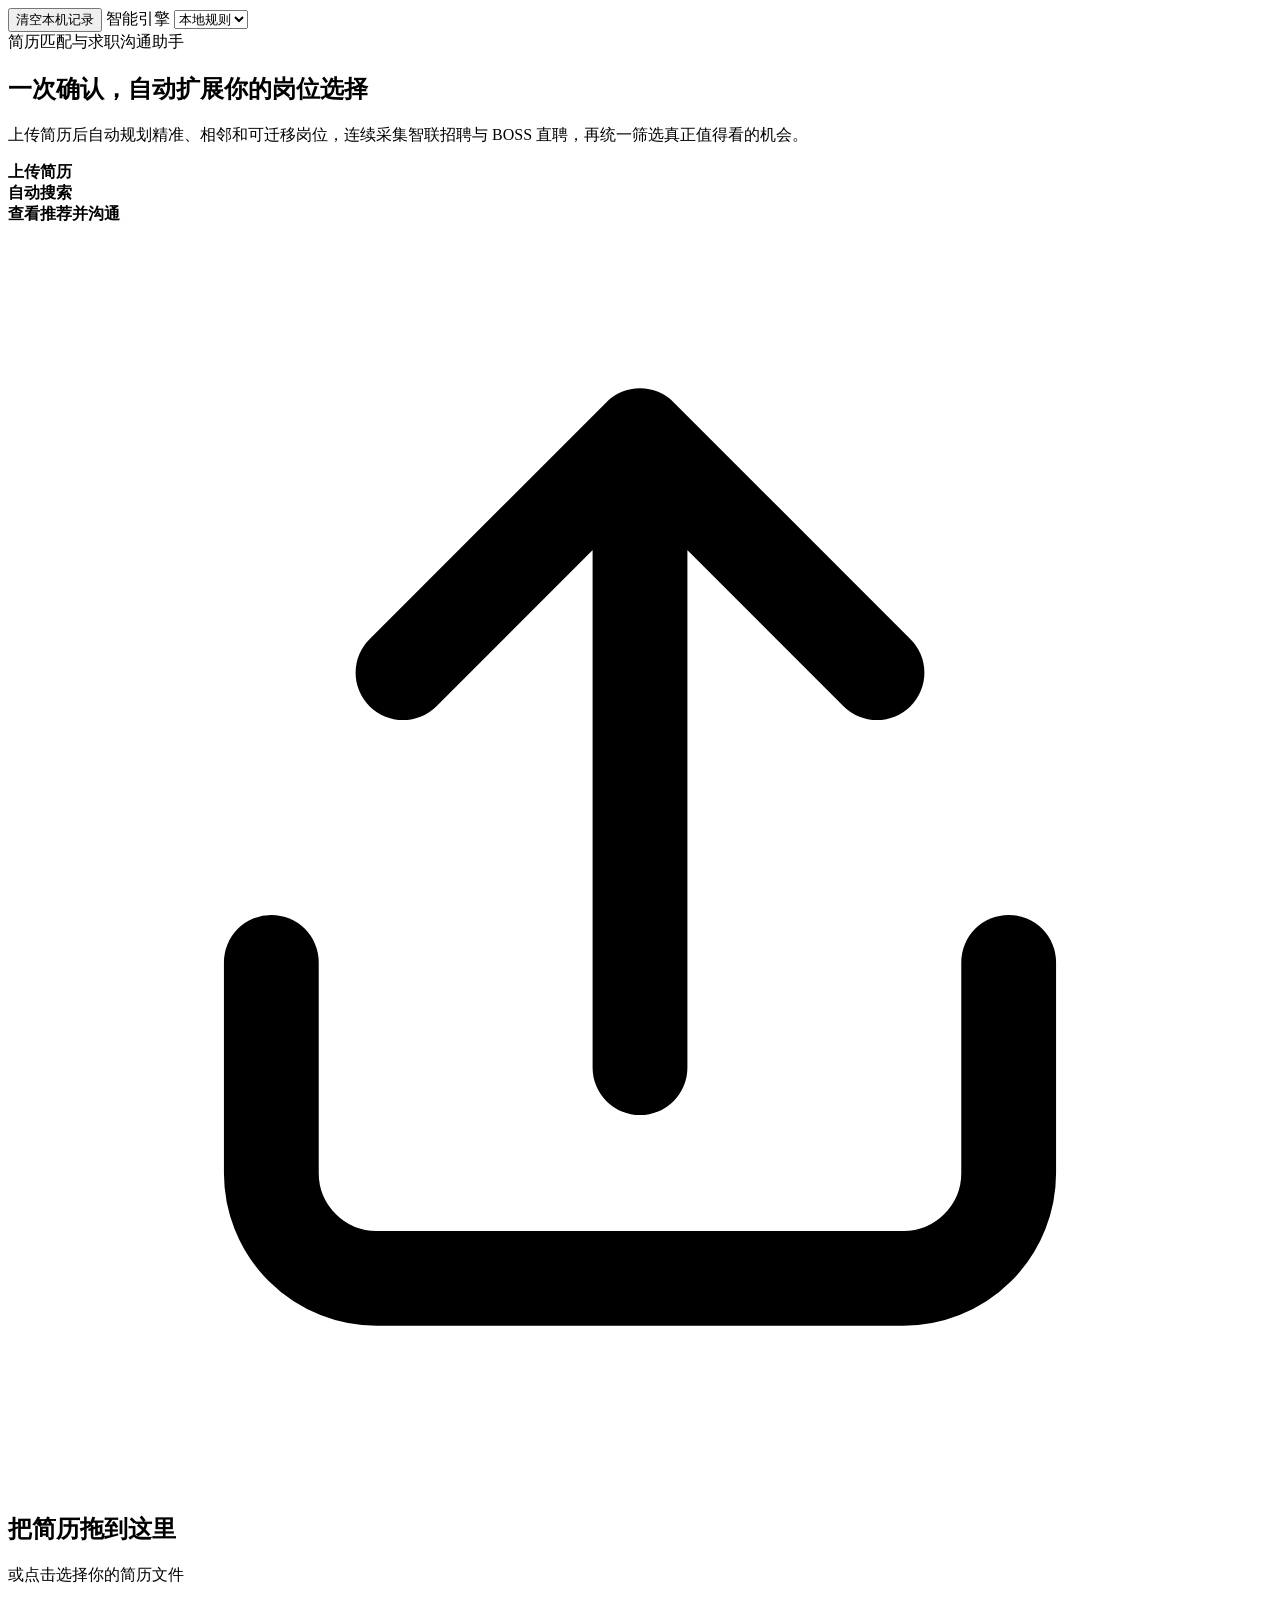
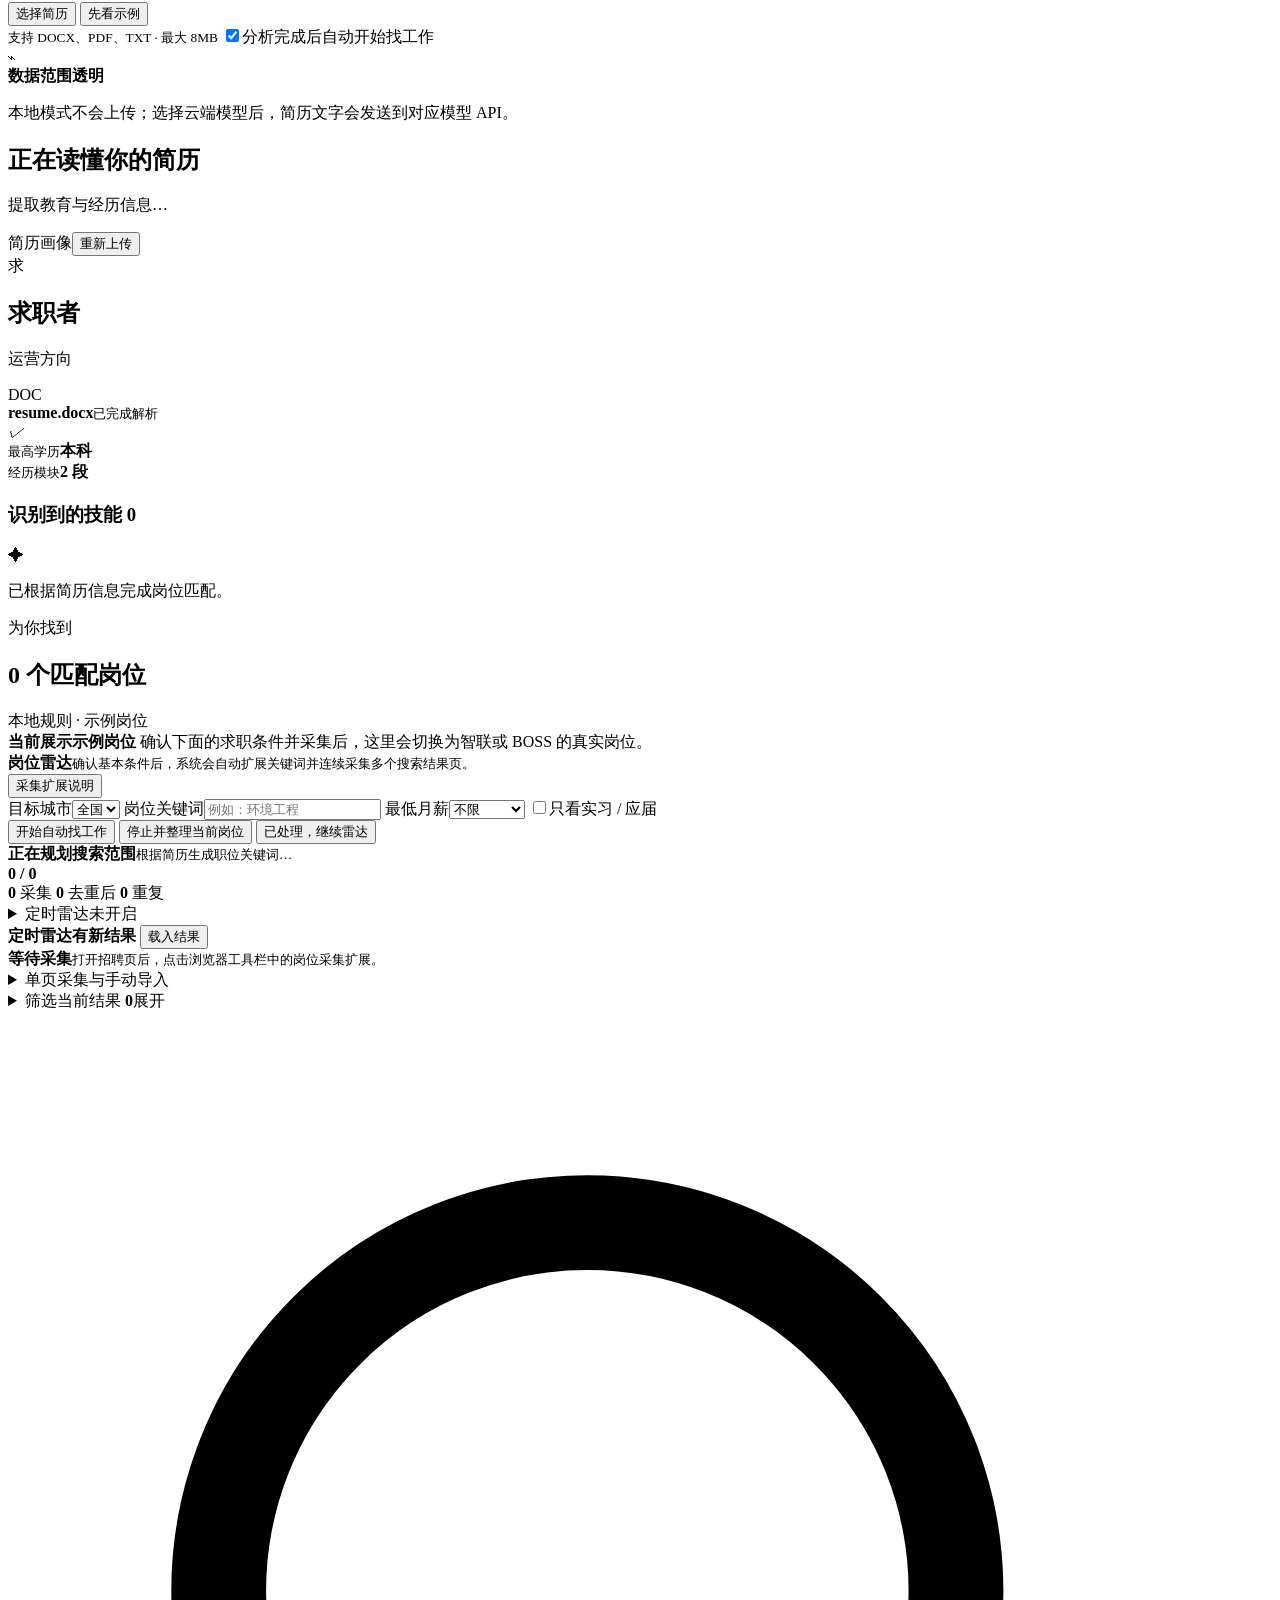
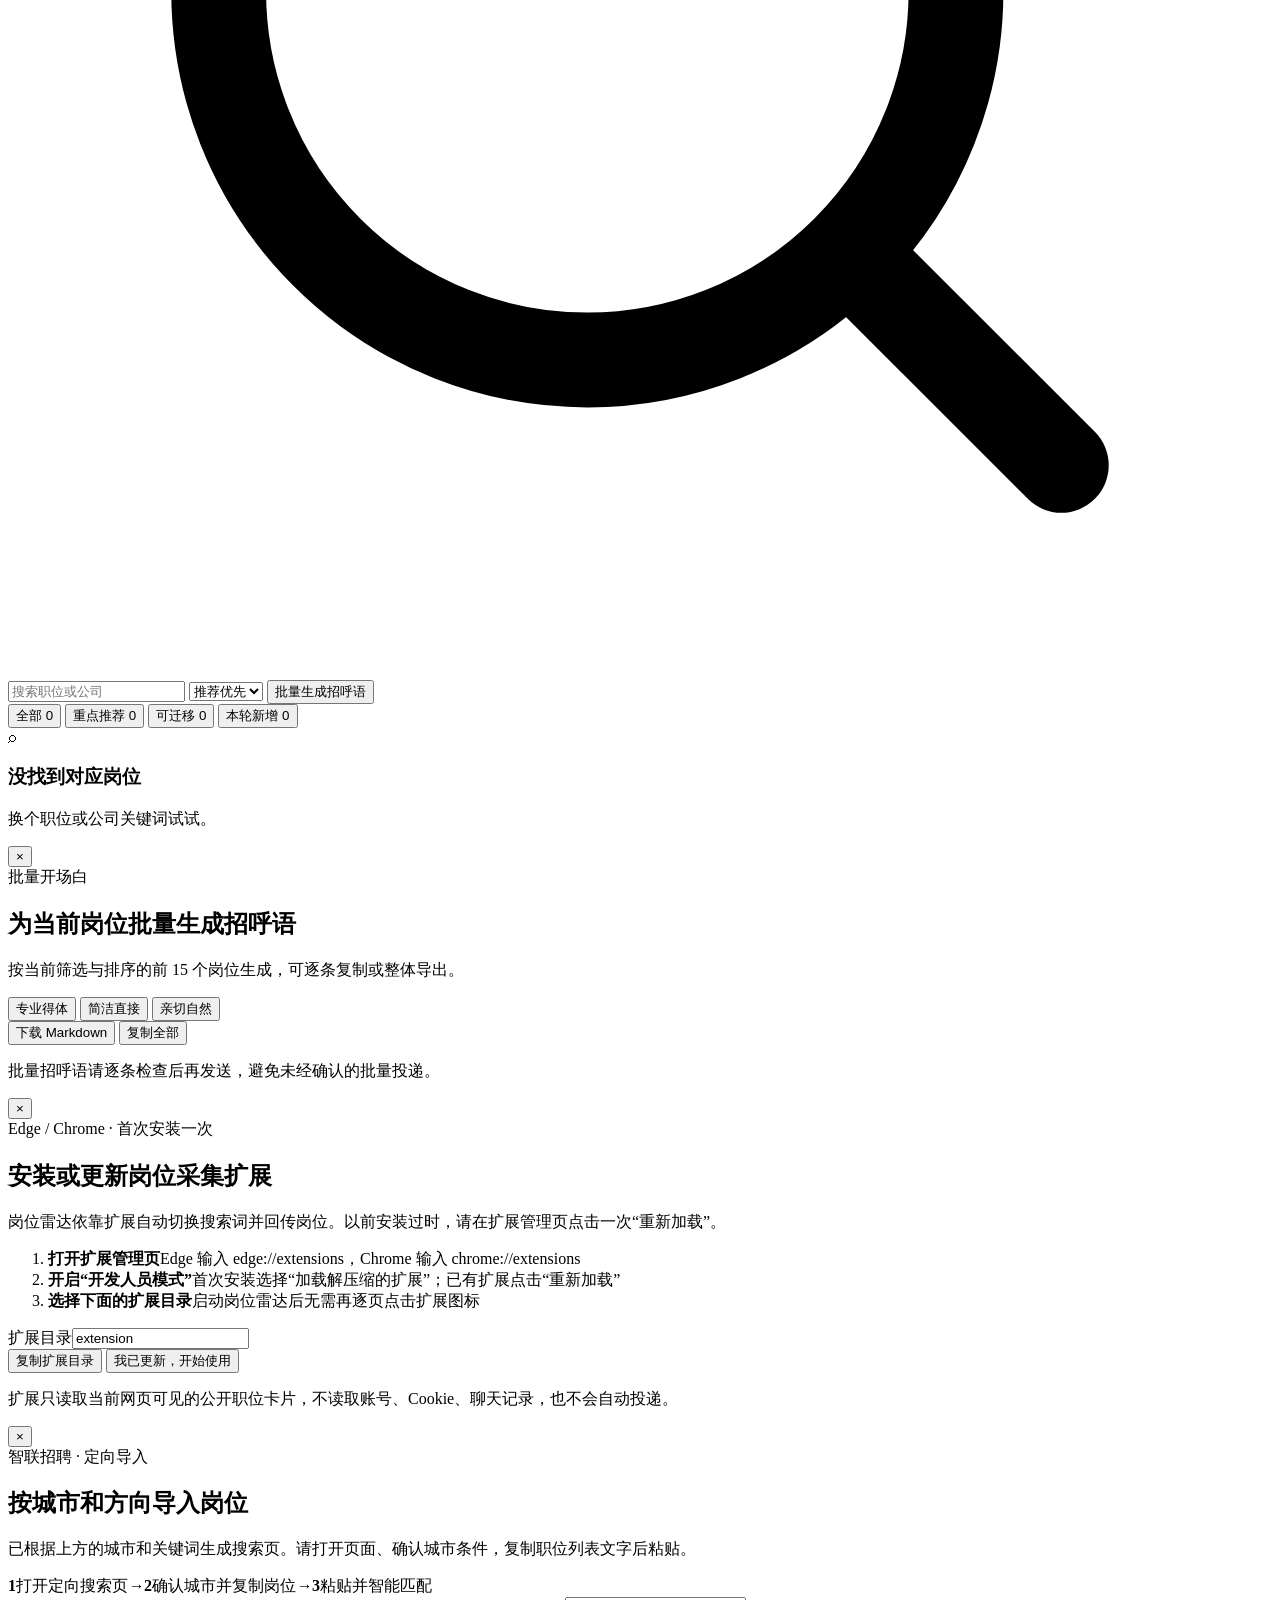
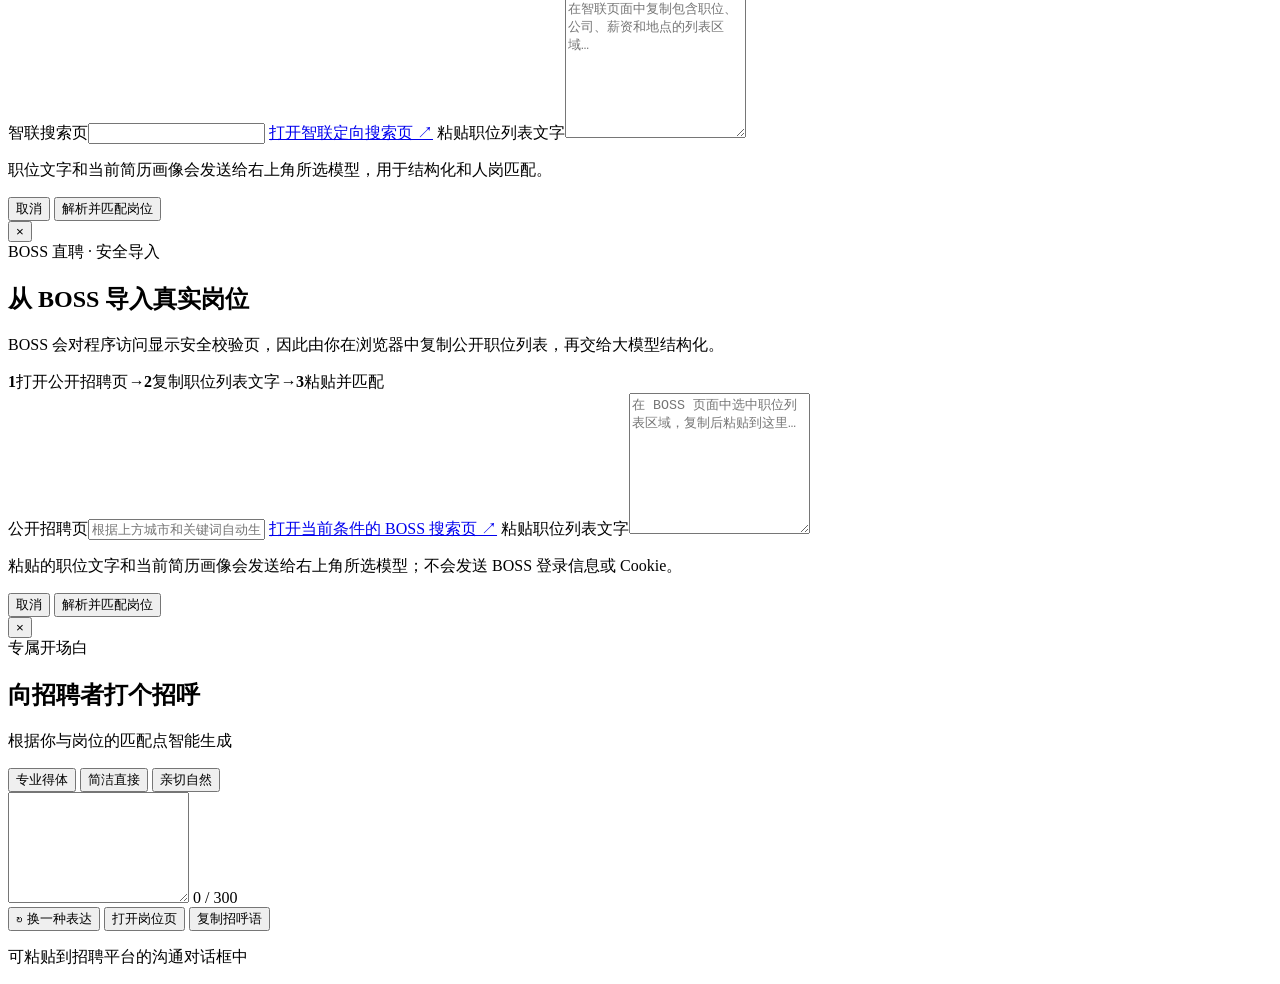
==== commit f6257846: "半自动投递：岗位卡片一键打开岗位页并自动复制招呼语 - 卡片新增去沟通按钮：立即打开岗位页避免弹窗拦截，随后生成招呼语并复制到剪贴板 - 无链接岗位只复制并提示；生成失败按钮还原可重试 - 招呼语弹窗" ====
--- a/static/index.html
+++ b/static/index.html
@@ -286,6 +286,7 @@
       <div class="match-basis" id="matchBasis"></div>
       <div class="modal-actions">
         <button class="secondary-button" id="regenerate" type="button">↻ 换一种表达</button>
+        <button class="secondary-button hidden" id="openJobPage" type="button">打开岗位页</button>
         <button class="primary-button copy-button" id="copyGreeting" type="button">复制招呼语</button>
       </div>
       <p class="platform-note" id="platformNote">可粘贴到招聘平台的沟通对话框中</p>
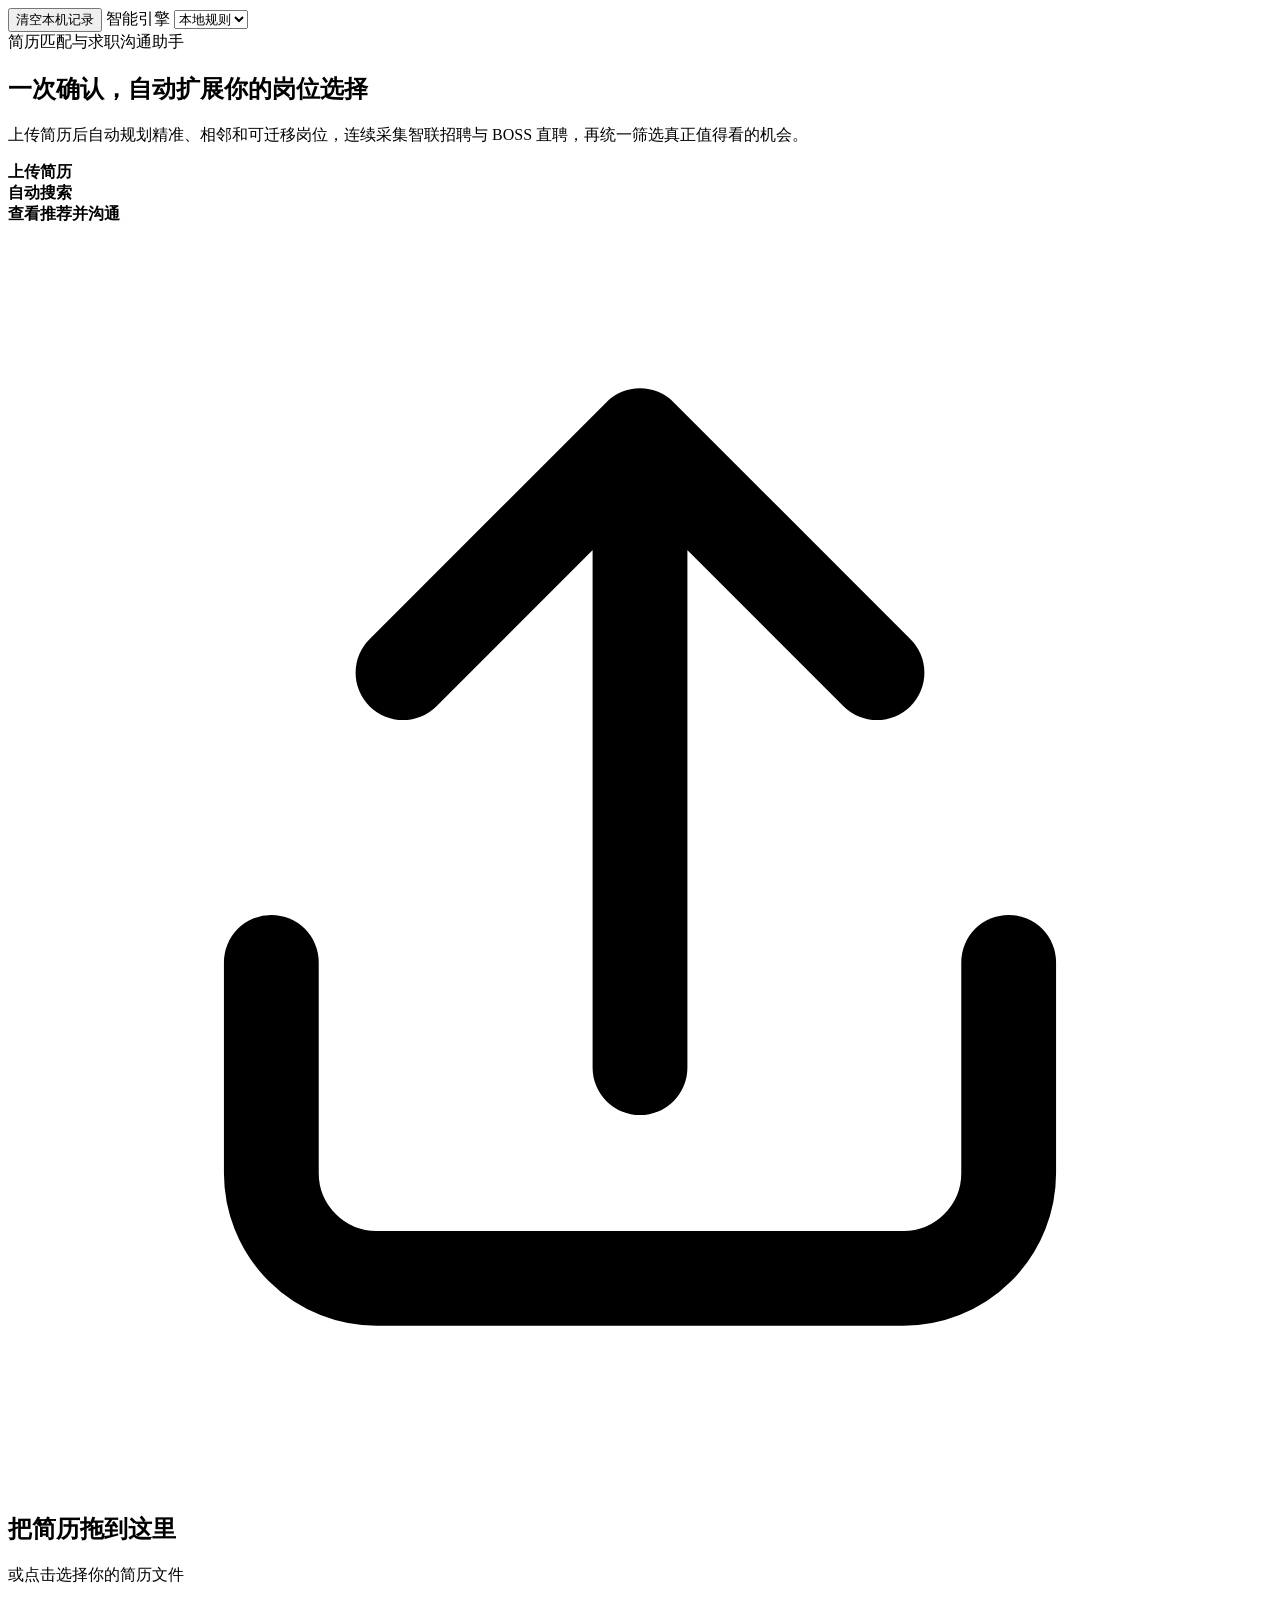
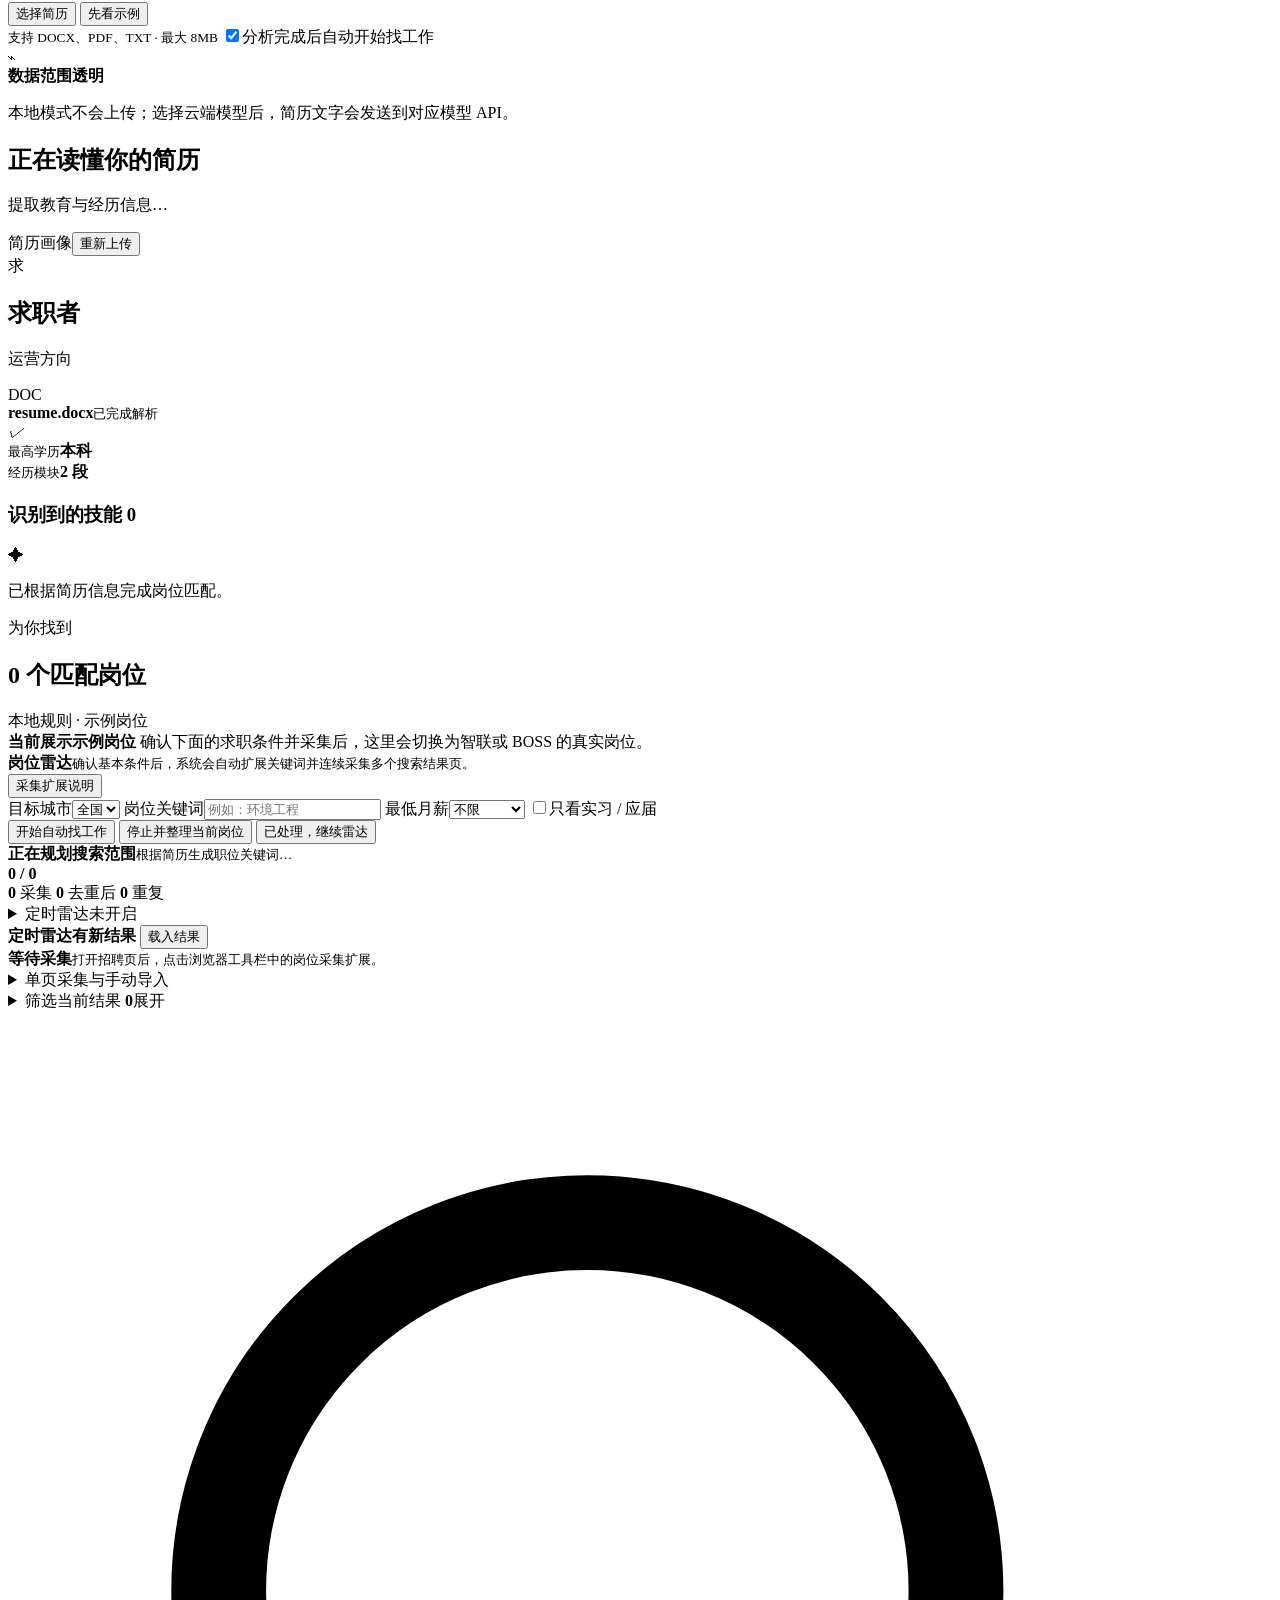
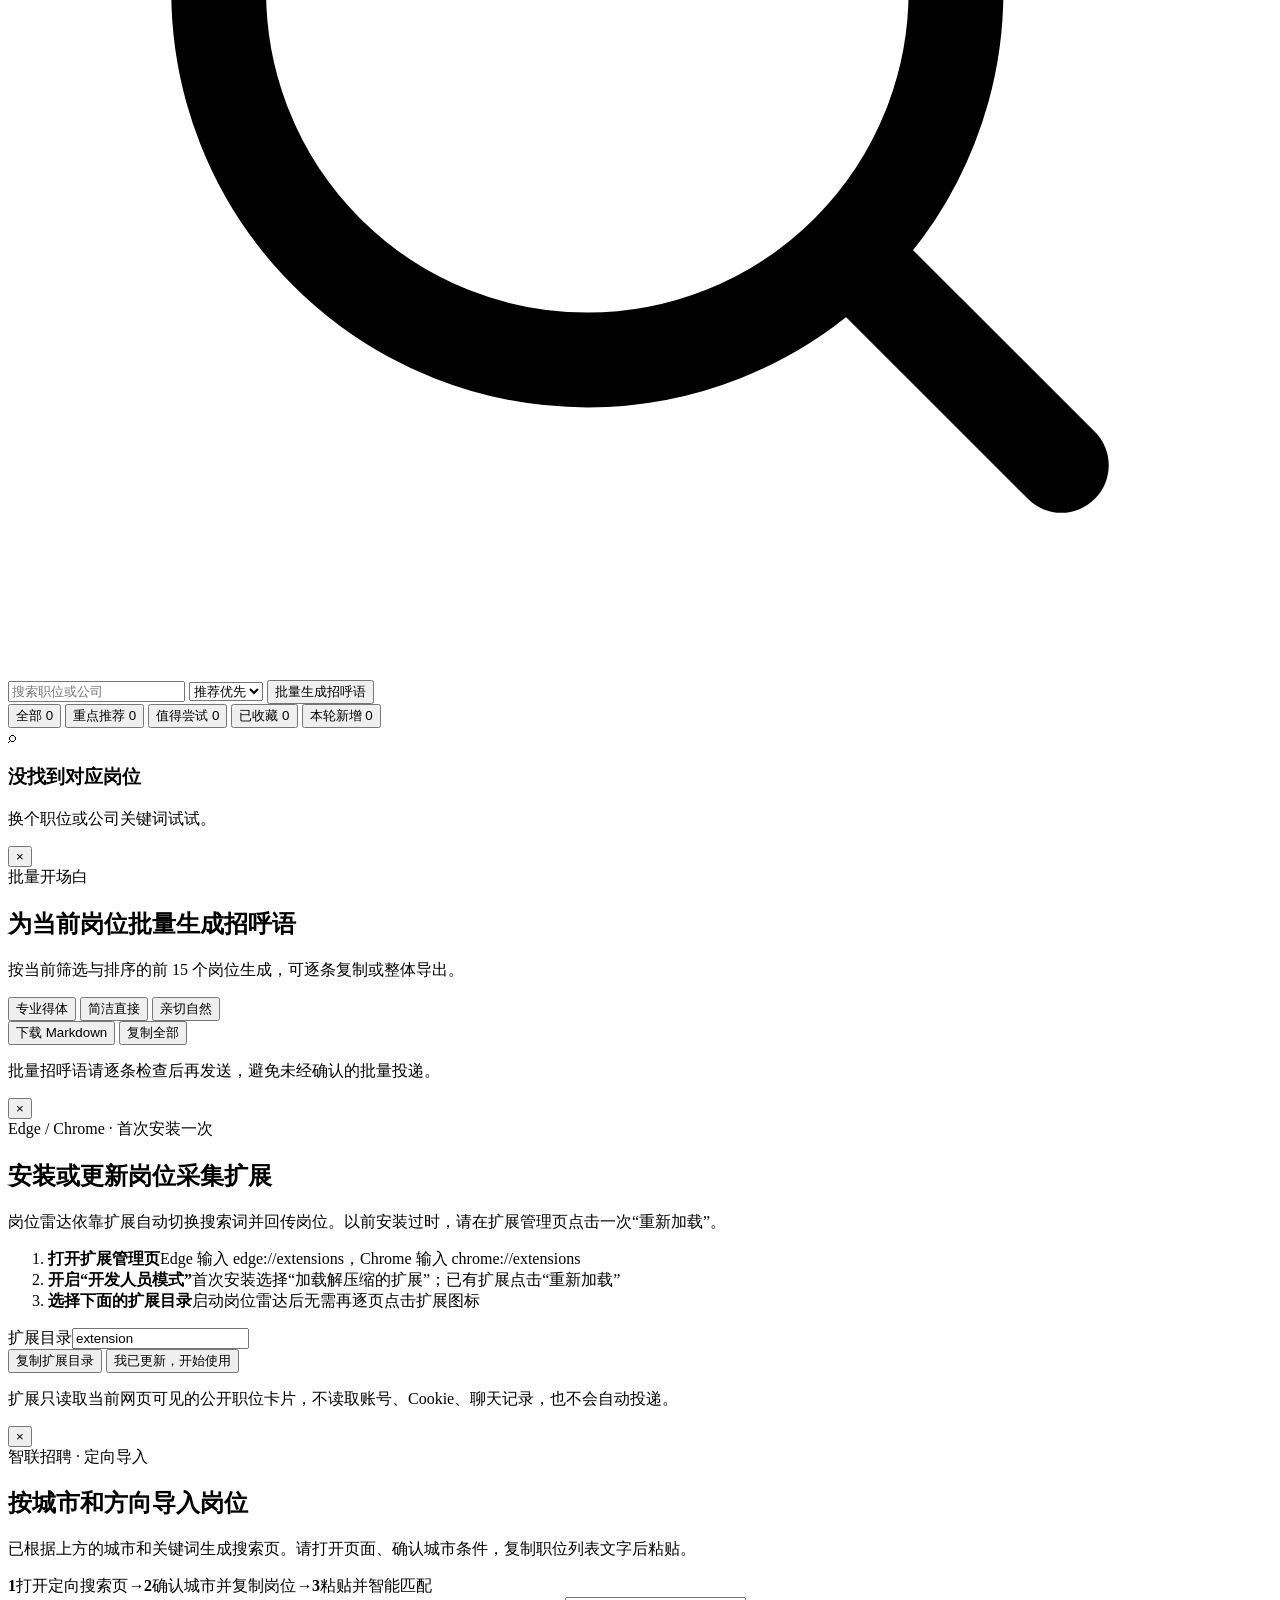
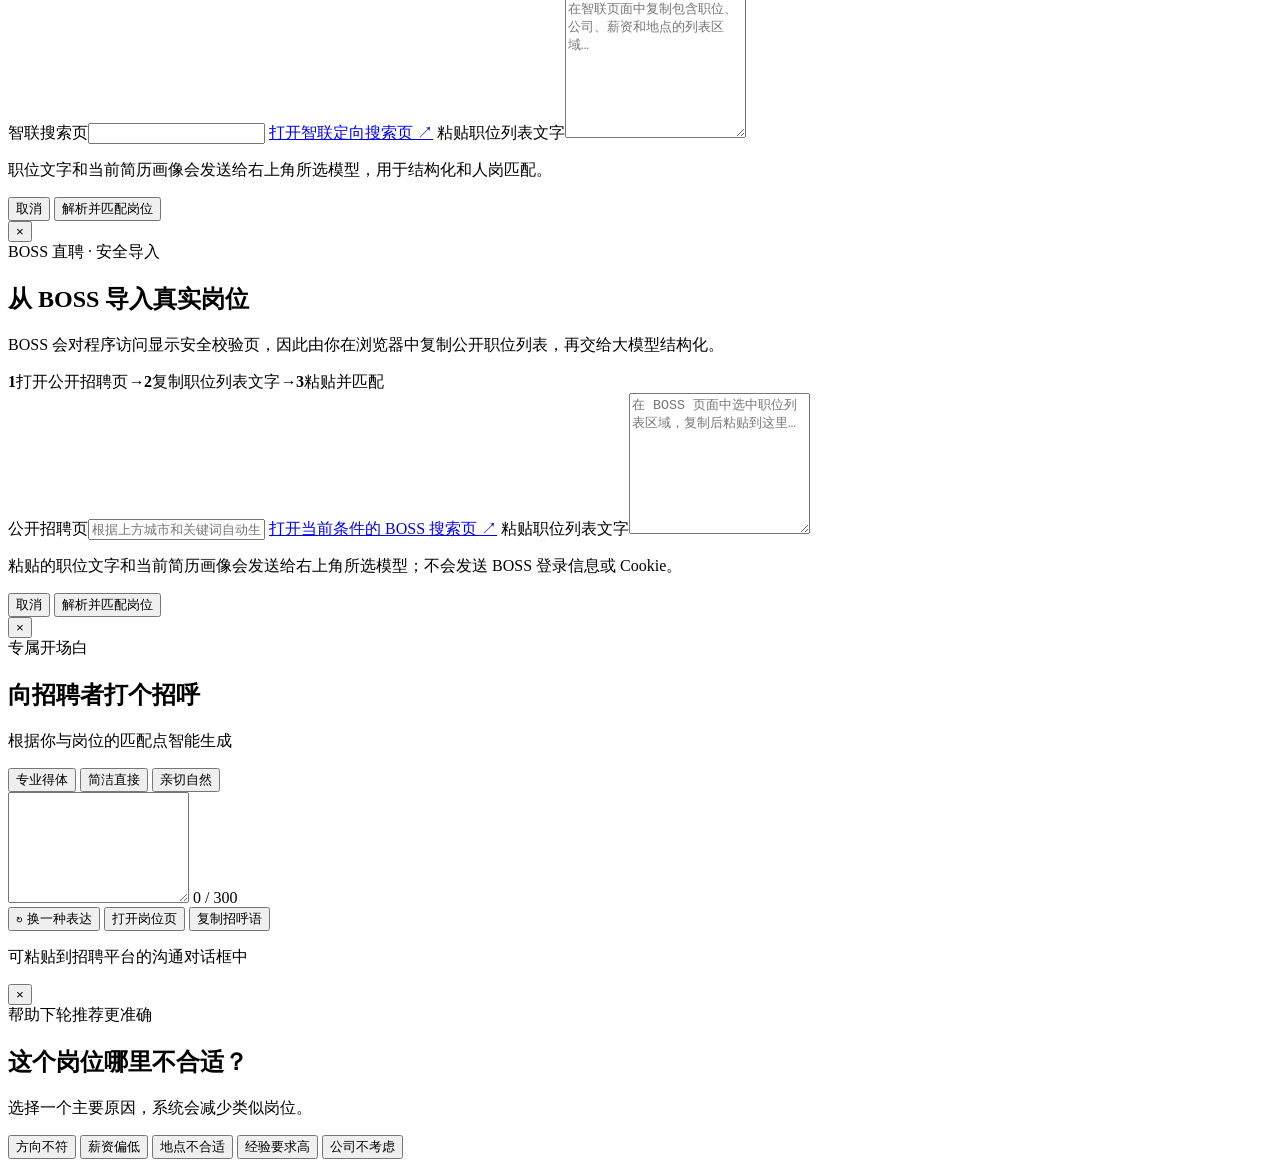
==== commit 0643214d: "完善岗位雷达、PDF OCR 与大模型调用" ====
--- a/static/index.html
+++ b/static/index.html
@@ -134,7 +134,8 @@
             <label class="schedule-toggle"><input id="scheduleEnabled" type="checkbox"><span>每天自动跑一轮，发现新岗位会通知</span></label>
             <button class="secondary-button" id="saveSchedule" type="button">保存定时设置</button>
           </div>
-          <p class="schedule-hint">开启后，只要浏览器在你设定的时间处于运行状态，就会自动采集并匹配新岗位；完成后扩展会发桌面通知。</p>
+          <p class="schedule-hint">开启后，本地助手与浏览器在设定时间运行时会自动采集；若本地助手暂时关闭，恢复连接后扩展会自动补跑。</p>
+          <p class="schedule-meta" id="scheduleMeta">本地助手和浏览器都需要保持运行；若服务短暂关闭，恢复后会自动补跑。</p>
         </details>
         <div class="scheduled-result hidden" id="scheduledResult" role="status">
           <b id="scheduledResultTitle">定时雷达有新结果</b>
@@ -177,7 +178,8 @@
         <div class="result-tabs" id="resultTabs" aria-label="岗位分组">
           <button class="active" data-view="all" type="button">全部 <span id="allJobCount">0</span></button>
           <button data-view="strong" type="button">重点推荐 <span id="strongJobCount">0</span></button>
-          <button data-view="transferable" type="button">可迁移 <span id="transferJobCount">0</span></button>
+          <button data-view="transferable" type="button">值得尝试 <span id="transferJobCount">0</span></button>
+          <button data-view="saved" type="button">已收藏 <span id="savedJobCount">0</span></button>
           <button data-view="new" type="button">本轮新增 <span id="newJobCount">0</span></button>
         </div>
         <div class="job-list" id="jobList"></div>
@@ -293,6 +295,22 @@
     </div>
   </div>
 
+  <div class="modal-backdrop hidden" id="feedbackModal" role="dialog" aria-modal="true" aria-labelledby="feedbackModalTitle">
+    <div class="modal feedback-modal">
+      <button class="modal-close" id="feedbackModalClose" type="button" aria-label="关闭">×</button>
+      <div class="modal-kicker">帮助下轮推荐更准确</div>
+      <h2 id="feedbackModalTitle">这个岗位哪里不合适？</h2>
+      <p class="modal-subtitle" id="feedbackJobTitle">选择一个主要原因，系统会减少类似岗位。</p>
+      <div class="feedback-reasons" id="feedbackReasons">
+        <button type="button" data-reason="方向不符">方向不符</button>
+        <button type="button" data-reason="薪资偏低">薪资偏低</button>
+        <button type="button" data-reason="地点不合适">地点不合适</button>
+        <button type="button" data-reason="经验要求高">经验要求高</button>
+        <button type="button" data-reason="公司不考虑">公司不考虑</button>
+      </div>
+    </div>
+  </div>
+
   <script src="/app.js"></script>
 </body>
 </html>
